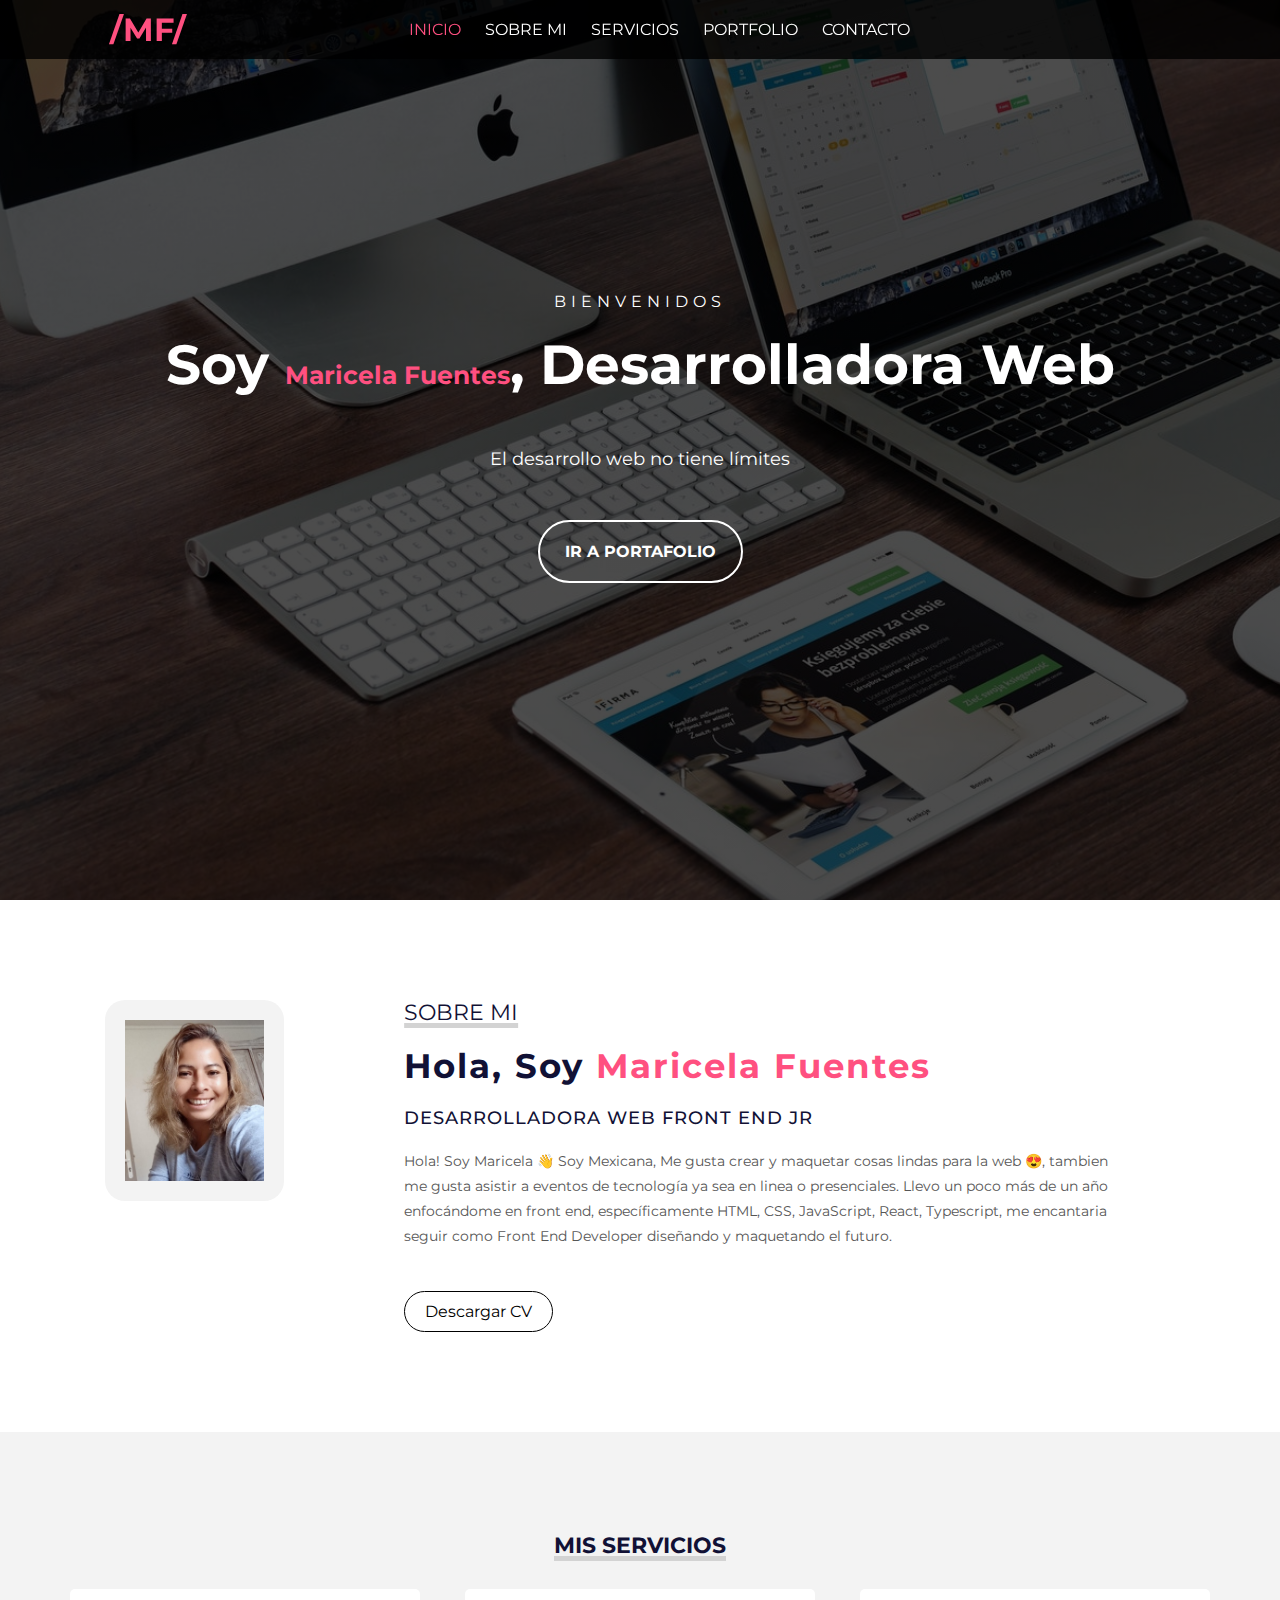
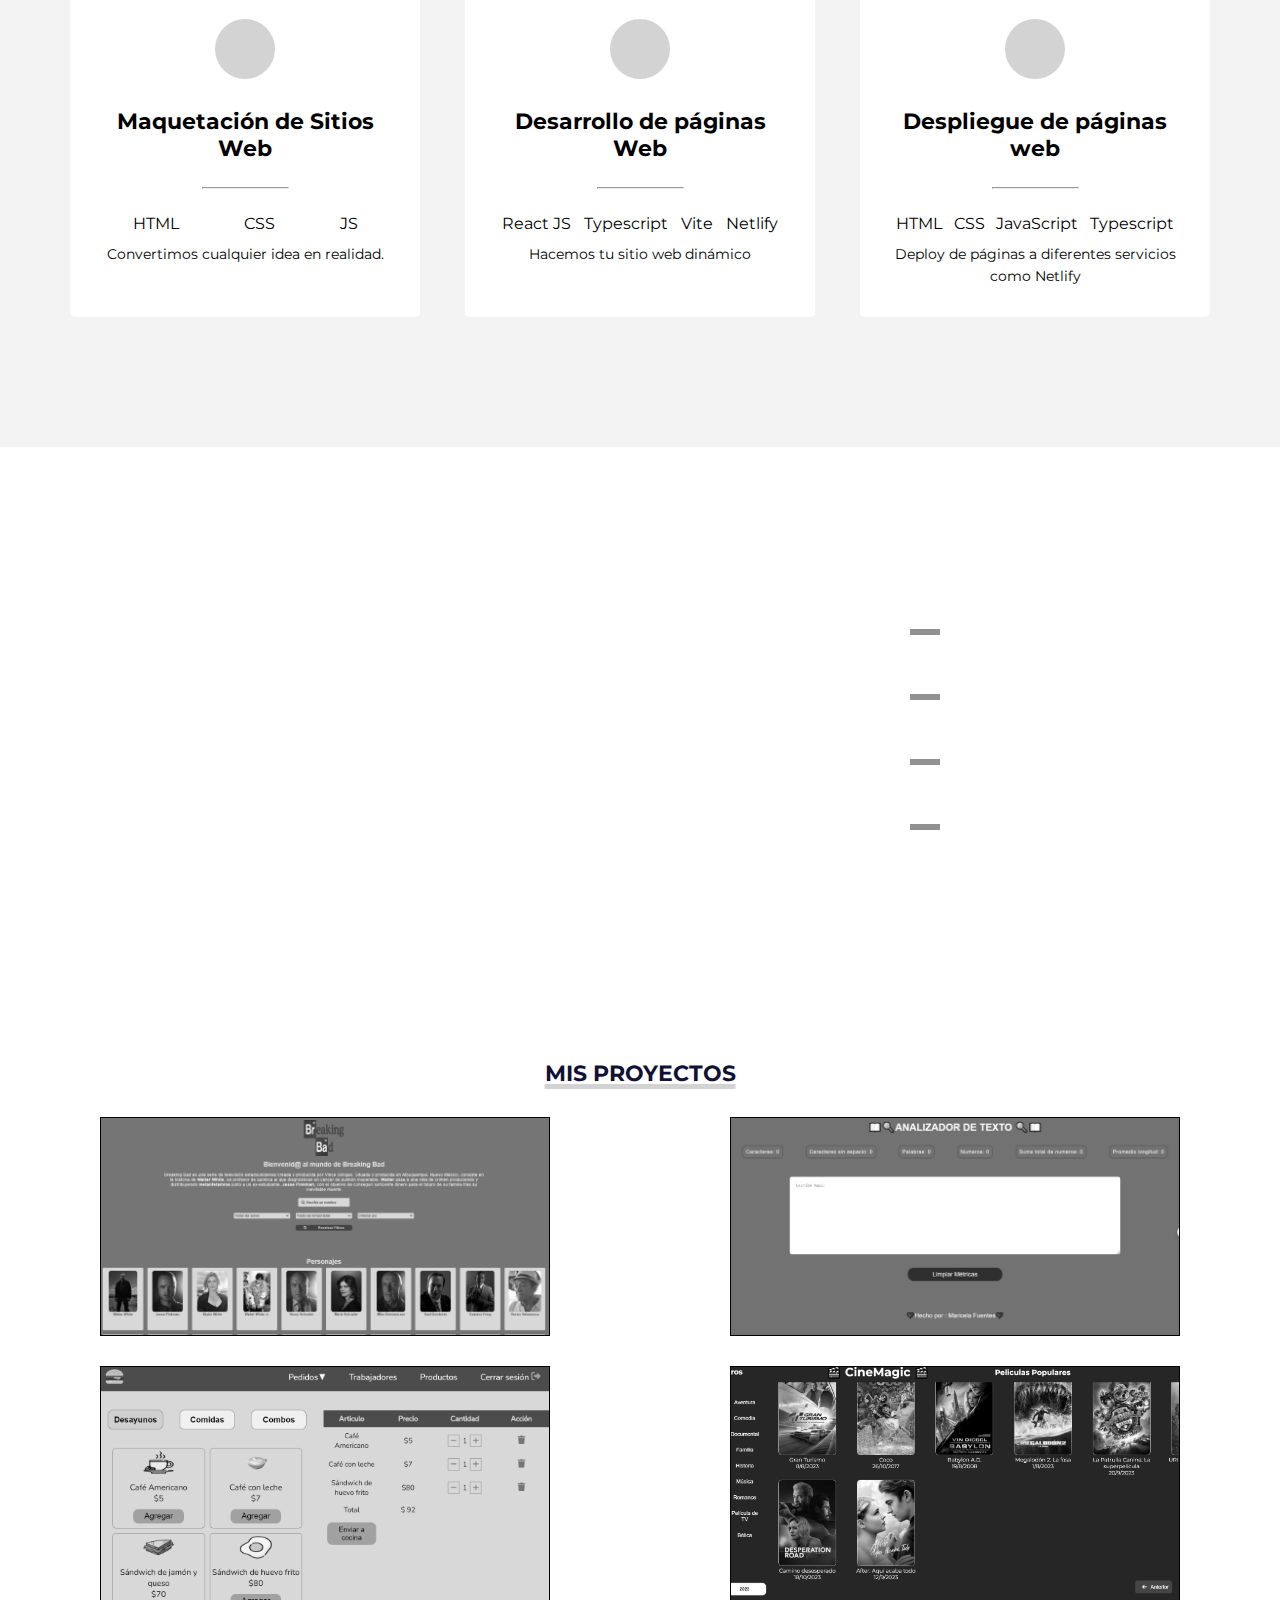
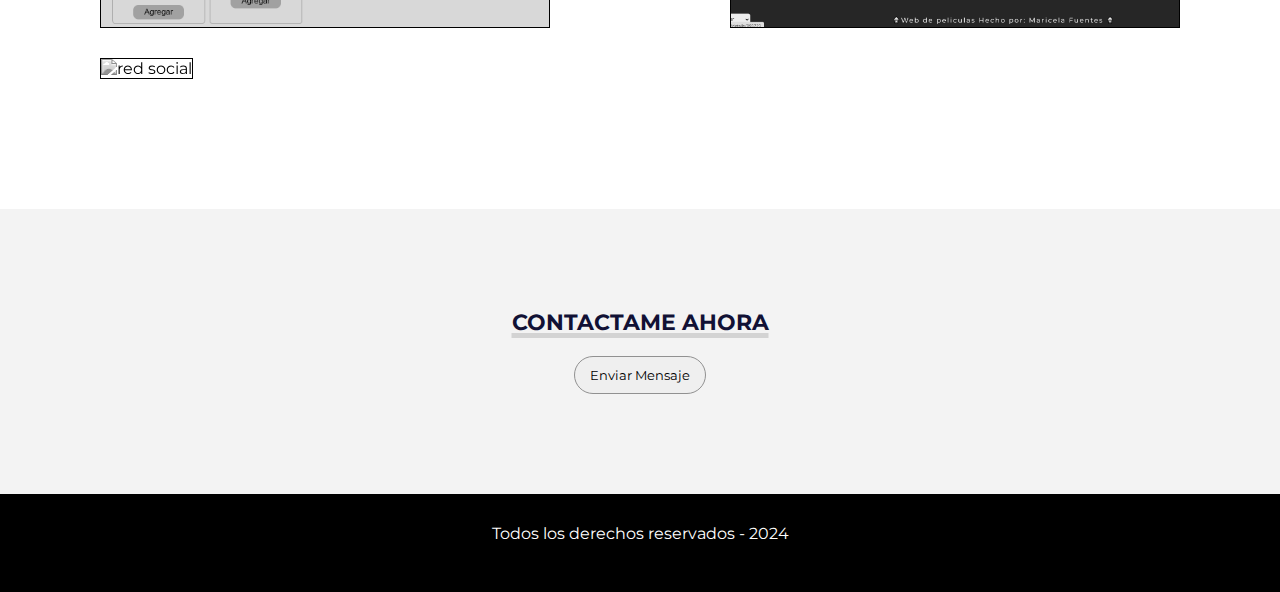
==== index.html @ eb49ed96 "fix(contactame): mail to link added" ====
<!DOCTYPE html>
<html lang="es">

<head>
    <meta charset="UTF-8">
    <meta http-equiv="X-UA-Compatible" content="IE=edge">
    <meta name="viewport" content="width=device-width, initial-scale=1.0 user-scalable=no">
    <link rel="stylesheet" href="https://cdnjs.cloudflare.com/ajax/libs/font-awesome/6.1.1/css/all.min.css" integrity="sha512-KfkfwYDsLkIlwQp6LFnl8zNdLGxu9YAA1QvwINks4PhcElQSvqcyVLLD9aMhXd13uQjoXtEKNosOWaZqXgel0g==" crossorigin="anonymous" referrerpolicy="no-referrer"
    />
    <link rel="stylesheet" href="./css/estilo.css">
    <title>Mi portafolio personal
        
    </title>
</head>

<body>
    <!-- SECCION I N I C I O -->
    <section id="inicio">
        <div class="contenido">
            <header>
                <div class="contenido-header">
                    <h1>/MF/</h1>
                    <nav id="nav" class="">
                        <ul id="links">
                            <li><a href="#inicio" class="seleccionado" onclick="seleccionar(this)">INICIO</a></li>
                            <li><a href="#sobremi" onclick="seleccionar(this)">SOBRE MI</a></li>
                            <li><a href="#servicios" onclick="seleccionar(this)">SERVICIOS</a></li>
                            <li><a href="#portfolio" onclick="seleccionar(this)">PORTFOLIO</a></li>
                            <li><a href="#contacto" onclick="seleccionar(this)">CONTACTO</a></li>
                        </ul>
                    </nav>

                    <!-- Icono del menu responsive -->
                    <div id="icono-nav" onclick="responsiveMenu()">
                        <i class="fa-solid fa-bars"></i>
                    </div>


                    <div class="redes">
                        <a href="https://github.com/MarFueGit" target="_blank" ><i class="fa-brands fa-github"></i></a>
                        <a href="https://www.linkedin.com/in/maricela-fuentes-vazquez-4818001a6/" target="_blank"><i class="fa-brands fa-linkedin"></i></a>
                        <a href="mailto:maricelafuentes100@gmail.com" target="_blank"><i class="fa-regular fa-envelope"></i></a>
                    </div>
                </div>
            </header>
            <div class="presentacion">
                <p class="bienvenida">Bienvenidos</p>
                <h2>Soy <span>Maricela Fuentes</span>, Desarrolladora Web </h2>
                <p class="descripcion">El desarrollo web no tiene límites</p>
                <a href="#portfolio">Ir a Portafolio</a>
            </div>
        </div>
    </section>

    <!-- SECCION S O B R E M I -->
    <section id="sobremi">
        <div class="contenedor-foto">
            <img src="./assets/img/maryulrtima.jpg" alt="Foto de Perfil">
        </div>
        <div class="sobremi">
            <p class="titulo-seccion">Sobre Mi</p>
            <h2>Hola, Soy <span>Maricela Fuentes</span> </h2>
            <h3>Desarrolladora Web Front End Jr</h3>
            <p> Hola! Soy Maricela 👋 Soy Mexicana, Me gusta crear y maquetar
                cosas lindas para la web 😍, tambien me gusta asistir a eventos de tecnología ya sea en linea o presenciales. Llevo un poco más de un año
                enfocándome en front end, específicamente HTML, CSS, JavaScript, React, Typescript, 
                me encantaria seguir como Front End Developer diseñando y maquetando el futuro.</p>
            <a href="https://drive.google.com/file/d/1Rn4ik_xyzWXgdNZ0_04Cpt8rGOJdT6rL/view?usp=sharing" target="_blank">Descargar CV</a>
        </div>
    </section>

    <!-- SECCION S E R V I C I O S -->
    <section id="servicios">
        <h3 class="titulo-seccion">MIS SERVICIOS</h3>
        <div class="fila">
            <div class="servicio">
                <span class="icono"> <i class="fa-solid fa-code"></i></span>
                <h4>Maquetación de Sitios Web</h4>
                <hr>
                <ul class="servicios-tag">
                    <li>HTML</li>
                    <li>CSS</li>
                    <li>JS</li>
                </ul>
                <p>Convertimos cualquier idea en realidad.</p>
        </div>

            <div class="servicio">
                <span class="icono"> <i class="fa-solid fa-code"></i></span>
                <h4>Desarrollo de páginas Web</h4>
                <hr>
                <ul class="servicios-tag">
                    <li>React JS</li>
                    <li>Typescript</li>
                    <li>Vite</li>
                    <li>Netlify</li>
                </ul>
                <p>Hacemos tu sitio web dinámico</p>
        </div>

        <div class="servicio">
                <span class="icono"> <i class="fa-solid fa-code"></i></span>
                <h4>Despliegue de páginas web</h4>
                <hr>
                <ul class="servicios-tag">
                    <li>HTML</li>
                    <li>CSS</li>
                    <li>JavaScript</li>
                    <li>Typescript</li>

                </ul>
                <p>Deploy de páginas a diferentes servicios como Netlify</p>
        </div>
    </section>

    <!-- SECCION H A B I L I D A D E S -->
    <div class="contenedor-skills" id="skills">
        <h3>HABILIDADES </h3>
        <div class="skill">
            <div class="info">
                <p> <span class="lista"> </span>Html & Css</p>
                <span class="porcentaje">90%</span>
            </div>

            <div class="barra">
                <div id="html" class="barra-progreso1" ></div>
            </div>
        </div>
        <div class="skill">
            <div class="info">
                <p> <span class="lista"> </span>Javascript</p>
                <span class="porcentaje">90%</span>
            </div>
            <div class="barra">
                <div id="js" class="barra-progreso1" ></div>
            </div>
        </div>

        <div class="skill">
            <div class="info">
                <p> <span class="lista"> </span>React</p>
                <span class="porcentaje">90%</span>
            </div>
            <div class="barra">
                <div id="mysql"class="barra-progreso1" ></div>
            </div>
        </div>

        <div class="skill">
            <div class="info">
                <p> <span class="lista"> </span>Typescript</p>
                <span class="porcentaje">90%</span>
            </div>
            <div class="barra">
                <div id="php" class="barra-progreso1"></div>
            </div>
        </div>
    </div>

    <!-- SECCION PORTAFOLIO -->
    <section id="portfolio">
        <h3 class="titulo-seccion">Mis Proyectos</h3>
        <div class="fila">
            <div class="proyecto">
                <div class="overlay"></div>
                <img src="assets/img/breaking.PNG" alt="imagen proyecto1">
                <div class="info">
                    <h4>Wiki breaking Bad
                    <p>Desarrollo Web</p>
                </div>
            </div>
            <div class="proyecto">
                <div class="overlay"></div>
                <img src="assets/img/analizador-texto.png" alt="imagen proyecto3">
                <div class="info">
                    <h4>Analizador de texto</h4>
                    <p>Diseño Web</p>
                </div>
            </div>
        </div>
        <div class="fila">
            <div class="proyecto">
                <div class="overlay"></div>
                <img src="assets/img/burguer2.PNG" alt="imagen proyecto4">
                <div class="info">
                    <h4>Sistema de pedidos para restaurante</h4>
                    <p>Desarrollo web</p>
                </div>
            </div>
            <div class="proyecto">
                <div class="overlay"></div>
                <img src="assets/img/web-movies.PNG" alt="imagen proyecto6">
                <div class="info">
                    <h4>Landing Page</h4>
                    <p>Diseño Web</p>
                </div>
            </div>
        </div>
        <div class="fila">
            <div class="proyecto">
                <div class="overlay"></div>
                <img src="assets/img/home.png" alt="red social">
                <div class="info">
                    <h4>Social-Network</h4>
                    <p>SPA</p>
                </div>
            </div>
        </div>
    </section>

    <!-- SECCION C O N T A C T O -->
    <section id="contacto">
        <h3 class="titulo-seccion">Contactame ahora</h3>
        <div class="contenedor-form">
            <form action="mailto:maricelafuentes100@gmail.com">
                <input type="submit" value="Enviar Mensaje" class="btn-enviar">
            </form>
        </div>
    </section>

    <!-- SECCION FOOTER -->
    <footer>
        <p>Todos los derechos reservados - 2024</p>
        <div class="redes">
            <a href="https://github.com/MarFueGit" target="_blank"><i class="fa-brands fa-github"></i></a>
            <a href="https://www.linkedin.com/in/maricela-fuentes-vazquez-4818001a6/" target="_blank"><i class="fa-brands fa-linkedin"></i></a>
            <a href="mailto:maricelafuentes100@gmail.com" target="_blank"><i class="fa-regular fa-envelope"></i></a>
          
            
        </div>

    </footer>

    <script src="js/main.js"></script>
</body>

</html>
---- css/estilo.css ----
@import url('https://fonts.googleapis.com/css2?family=Montserrat:wght@200;300;400;500;600&display=swap');
        * {
            margin: 0;
            padding: 0;
            box-sizing: border-box;
            font-family: 'Montserrat';
        }
        
        html {
            scroll-behavior: smooth;
        }
        /* *********************/
        /* seccion I N I C I O */
        /* *********************/
        
        #inicio {
            background: linear-gradient( rgba(0, 0, 0, .7), rgba(0, 0, 0, .7)), url("../assets/img/fondo-inicio.jpg");
            background-size: cover;
            background-position: center center;
            height: 100vh;
        }
        
        #inicio .contenido header {
            background-color: rgba(0, 0, 0, .8);
            position: fixed;
            width: 100%;
            z-index: 100;
            top: 0;
        }
        
        #inicio .contenido header .contenido-header {
            max-width: 1100px;
            margin: auto;
            display: flex;
            justify-content: space-between;
            align-items: center;
            padding: 10px 20px;
        }
        
        #inicio .contenido header .contenido-header h1 {
            text-align: center;
            color: #ff5080;
        }
        
        #inicio .contenido header .contenido-header nav ul {
            list-style: none;
            display: flex;
            align-items: center;
        }
        
        #inicio .contenido header .contenido-header nav ul li a {
            text-decoration: none;
            color: #fff;
            margin: 0 12px;
            font-weight: 400;
            transition: .5s;
        }
        
        #inicio .contenido header .contenido-header nav ul li a:hover {
            color: #ff5080;
        }
        
        #inicio .contenido header .contenido-header .redes a {
            text-decoration: none;
            color: #fff;
            display: inline-block;
            margin-left: 10px;
            transition: .5s;
        }
        
        #inicio .contenido header .contenido-header .redes a:hover {
            color: #ff5080;
        }
        
        #inicio .contenido header .contenido-header .seleccionado {
            color: #ff5080;
        }
        
        #inicio .contenido .presentacion {
            max-width: 1100px;
            height: 100vh;
            margin: auto;
            color: #fff;
            display: flex;
            flex-direction: column;
            align-items: center;
            justify-content: center;
        }
        
        #inicio .contenido .presentacion .bienvenida {
            font-size: 16px;
            margin-bottom: 20px;
            text-transform: uppercase;
            letter-spacing: 5px;
        }
        
        #inicio .contenido .presentacion h2 {
            font-size: 55px;
            margin-bottom: 25px;
            text-align: center;
        }
        
        #inicio .contenido .presentacion h2 span {
            font-size: 25px;
            color: #ff5080;
        }
        
        #inicio .contenido .presentacion .descripcion {
            max-width: 700px;
            margin: 25px auto;
            font-size: 18px;
            text-align: center;
        }
        
        #inicio .contenido .presentacion a {
            text-decoration: none;
            display: inline-block;
            margin: 25px;
            padding: 20px 25px;
            border: 2px solid #fff;
            border-radius: 50px;
            color: #fff;
            font-weight: bold;
            text-transform: uppercase;
            transition: .5s;
        }
        
        #inicio .contenido .presentacion a:hover {
            background-color: #ff5080;
        }
        
        #icono-nav {
            color: #fff;
            display: none;
        }
        /* *********************/
        /* seccion S O B R E  M I */
        /* *********************/
        
        #sobremi {
            max-width: 1100px;
            margin: auto;
            padding: 100px 15px;
            color: #111135;
            display: flex;
        }
        
        #sobremi .contenedor-foto {
            max-width: 400px;
            margin-right: 80px;
        }
        
        #sobremi .contenedor-foto img {
            padding: 20px;
            width: 100%;
            border-radius: 20px;
            background-color: #f3f3f3;
        }
        
        #sobremi .sobremi {
            margin: 0 40px;
        }
        
        #sobremi .sobremi .titulo-seccion {
            font-size: 22px;
            text-transform: uppercase;
            color: #111135;
            text-decoration: underline;
            text-decoration-color: #d3d3d3;
            text-decoration-thickness: 5px;
        }
        
        #sobremi .sobremi h2 {
            font-size: 34px;
            font-weight: bold;
            margin: 20px 0;
            letter-spacing: 2px;
        }
        
        #sobremi .sobremi h2 span {
            color: #ff5080;
        }
        
        #sobremi .sobremi h3 {
            font-size: 18px;
            font-weight: 500;
            text-transform: uppercase;
            margin-bottom: 20px;
            letter-spacing: 1px;
        }
        
        #sobremi .sobremi p {
            font-size: 14px;
            line-height: 25px;
            color: #565656;
            margin-bottom: 12px;
        }
        
        #sobremi .sobremi a {
            display: inline-block;
            text-decoration: none;
            color: #000;
            border-radius: 30px;
            border: 1px solid #000;
            padding: 10px 20px;
            margin-top: 30px;
            transition: .5s;
        }
        
        #sobremi .sobremi a:hover {
            background-color: #ff5080;
            color: #fff;
        }
        /* *********************/
        /* seccion S E R V I C I O S */
        /* *********************/
        
        #servicios {
            padding: 100px 15px;
            text-align: center;
            background-color: #f3f3f3;
        }
        
        #servicios .titulo-seccion {
            text-align: center;
            font-size: 22px;
            text-transform: uppercase;
            color: #111135;
            text-decoration: underline;
            text-decoration-color: #d3d3d3;
            text-decoration-thickness: 5px;
        }
        
        #servicios .fila {
            display: flex;
            justify-content: space-between;
            max-width: 1150px;
            margin: 30px auto;
        }
        
        #servicios .fila .servicio {
            max-width: 350px;
            background-color: #fff;
            padding: 30px;
            margin: 0 5px;
            border-radius: 5px;
            transition: .5s;
        }
        
        #servicios .fila .servicio:hover {
            box-shadow: 5px 5px 10px #565656, -5px -5px 10px #8a8a8a;
        }
        
        #servicios .fila .servicio .icono {
            display: inline-block;
            width: 60px;
            height: 60px;
            border-radius: 50%;
            background-color: #d3d3d3;
            padding: 20px;
            margin-bottom: 25px;
        }
        
        #servicios .fila .servicio h4 {
            font-size: 22px;
            margin-bottom: 25px;
        }
        
        #servicios .fila .servicio hr {
            width: 30%;
            margin: auto;
            color: #000;
            margin-bottom: 25px;
        }
        
        #servicios .fila .servicio ul {
            list-style: none;
            display: flex;
            justify-content: space-around;
            margin-bottom: 10px;
        }
        
        #servicios .fila .servicio p {
            font-size: 14px;
            line-height: 22px;
        }
        /* *********************/
        /* seccion S K I L L S */
        /* *********************/
        
        .contenedor-skills {
            background: linear-gradient( #eb5a5acc, rgba(33, 16, 16, 0.8)), url("../assets/img/fondo-skills.jpg");
            background-attachment: fixed;
            background-repeat: no-repeat;
            background-size: cover;
            color: #fff;
            background-position: center center;
            padding: 100px 0;
            text-align: center;
        }
        
        .contenedor-skills .skill {
            max-width: 600px;
            margin: 30px auto;
        }
        
        .contenedor-skills .skill .info {
            display: flex;
            justify-content: space-between;
        }
        
        .contenedor-skills .skill .lista {
            display: inline-block;
            margin-right: 20px;
            height: 10px;
            width: 10px;
            background-color: #fff;
        }
        
        .contenedor-skills .skill .barra {
            background-color: #919191;
            width: 100%;
            height: 6px;
            margin: 10px 0px;
        }
        /* este estilo se aplicara mediante javascript para la animacion de la barra */
        .contenedor-skills .skill .barra .barra-progreso1 {
            background-color: #fff;
            width: 95%;
            height: 6px;
            animation: progreso1 2s forwards;
        }
        
        .contenedor-skills .skill .barra .barra-progreso2 {
            background-color: #fff;
            width: 90%;
            height: 6px;
            animation: progreso2 2s forwards;
        }
        
        .contenedor-skills .skill .barra .barra-progreso3 {
            background-color: #fff;
            width: 90%;
            height: 6px;
            animation: progreso3 2s forwards;
        }
        
        .contenedor-skills .skill .barra .barra-progreso4 {
            background-color: #fff;
            width: 85%;
            height: 6px;
            animation: progreso4 2s forwards;
        }
        /* Creamos las animacion de las barras */
        @keyframes progreso1 {
            0% {
                width: 0;
            }
            100% {
                width: 95%;
            }
        }
        
        @keyframes progreso2 {
            0% {
                width: 0;
            }
            100% {
                width: 90%;
            }
        }
        
        @keyframes progreso3 {
            0% {
                width: 0;
            }
            100% {
                width: 90%;
            }
        }
        
        @keyframes progreso4 {
            0% {
                width: 0;
            }
            100% {
                width: 85%;
            }
        }
        /* *********************/
        /* seccion P O R T F O L I O */
        /* *********************/
        
        #portfolio {
            max-width: 1100px;
            padding: 100px 0;
            margin: auto;
        }
        
        #portfolio .titulo-seccion {
            text-align: center;
            font-size: 22px;
            text-transform: uppercase;
            color: #111135;
            text-decoration: underline;
            text-decoration-color: #d3d3d3;
            text-decoration-thickness: 5px;
        }
        
        #portfolio .fila {
            display: flex;
            justify-content: space-between;
            margin: 30px 0;
          
        }
        
        #portfolio .fila .proyecto {
            max-width: 450px;
            border: 1px solid #000;
            margin: 0 10px;
            position: relative;
            overflow: hidden;
          
        }
        
        #portfolio .fila .proyecto img {
            width: 100%;
            height: 100%;
            filter: grayscale(1);
            object-fit: cover;
            transition: .5s;
           
        }
        
        #portfolio .fila .proyecto:hover img {
            filter: grayscale(0);
        }
        
        #portfolio .fila .proyecto .info {
            position: absolute;
            left: 0px;
            background-color: rgba(0, 0, 0, 0.8);
            color: #ff5080;
            width: 100%;
            padding: 10px;
            opacity: 0;
            bottom: -40px;
            transition: .5s;
        }
        
        #portfolio .fila .proyecto:hover .info {
            opacity: 1;
            bottom: 0;
        }
        /* *********************/
        /* seccion C O N T A C T O */
        /* *********************/
        
        #contacto {
            padding: 100px 15px;
            background-color: #f3f3f3;
        }
        
        #contacto .titulo-seccion {
            margin-bottom: 20px;
        }
        
        #contacto .contenedor-form {
            max-width: 1100px;
            margin: auto;
        }
        
        #contacto .contenedor-form .fila {
            margin-bottom: 15px;
        }
        
        #contacto .contenedor-form .mitad {
            display: flex;
            justify-content: space-between;
        }
        
        #contacto .contenedor-form input,
        #contacto .contenedor-form textarea {
            padding: 20px;
            border-radius: 20px;
            border: none;
            border: 1px solid #919191;
        }
        
        #contacto .contenedor-form .mitad input {
            width: 48%;
        
        }
        
        input:focus{
            outline: 3px solid #ff5080;
        
        }

        textarea:focus{
            outline: 3px solid #ff5080;
        }
        #contacto .contenedor-form .input-full {
            width: 100%;
        }
        
        #contacto .titulo-seccion {
            text-align: center;
            font-size: 22px;
            text-transform: uppercase;
            color: #111135;
            text-decoration: underline;
            text-decoration-color: #d3d3d3;
            text-decoration-thickness: 5px;
        }
        
        #contacto .btn-enviar {
            display: block;
            margin: auto;
            cursor: pointer;
            transition: .5s;
            padding: 10px 15px !important;
        }
        
        #contacto .btn-enviar:hover {
            background-color: #ff5080;
            color: #fff;
        } 
        /* *********************/
        /* seccion F O O T E R */
        /* ********************/
        
        footer {
            background-color: #000;
            color: #fff;
            text-align: center;
            padding: 30px 0;
        }
        
        footer a {
            text-decoration: none;
            color: #fff;
            display: inline-block;
            margin: 5px;
            font-size: 26px;
        }
        footer .redes a:hover {
            color: #ff5080;
        }
        /* *********************/
        /* seccion R E S P O N S I V E */
        /* ********************/
    
        @media screen and (max-width: 800px) {
            .redes {
                display: none;
            }
            nav {
                display: none;
            }
            nav.responsive {
                display: block;
                background-color: rgba(0, 0, 0, .8);
                width: 100%;
                position: absolute;
                top: 48px;
                left: 0;
                padding: 10px 0;
            }
            nav.responsive ul {
                display: block !important;
                text-align: center;
            }
            nav.responsive ul li {
                margin: 5px 0;
            }
            #icono-nav {
                display: block;
            }
            #inicio .contenido .presentacion h2 {
                font-size: 40px;
            }
            /* seccion SOBRE MI */
            #sobremi {
                padding: 50px 0;
                display: block;
            }
            #sobremi .contenedor-foto {
                max-width: 200px;
                margin: auto;
            }
            #sobremi .contenedor-foto img {
                padding: 8px;
            }
            #sobremi .sobremi .titulo-seccion {
                text-align: center;
            }
            #sobremi .sobremi h2 {
                font-size: 25px;
                text-align: center;
            }
            /* seccion MIS SERVICIOS */
            #servicios {
                padding: 50px 15px;
            }
            #servicios .fila {
                display: block;
            }
            #servicios .fila .servicio {
                margin: 10px auto;
            }
            /* seccion HABLIDADES MI */
            .contenedor-skills {
                padding: 50px 20px;
            }
            /* seccion PORTFOLIO */
            #portfolio {
                padding: 50px 0;
            }
            #portfolio .fila {
                display: block;
            }
            #portfolio .fila .proyecto {
                margin: 10px auto;
            }
            /* seccion CONTACTO */
            #contacto {
                padding: 50px 15px;
            }
            #contacto .contenedor-form .mitad {
                margin-bottom: 15px;
                display: block;
            }
            #contacto .contenedor-form .mitad input {
                width: 100%;
                margin-bottom: 15px;
            }
        }
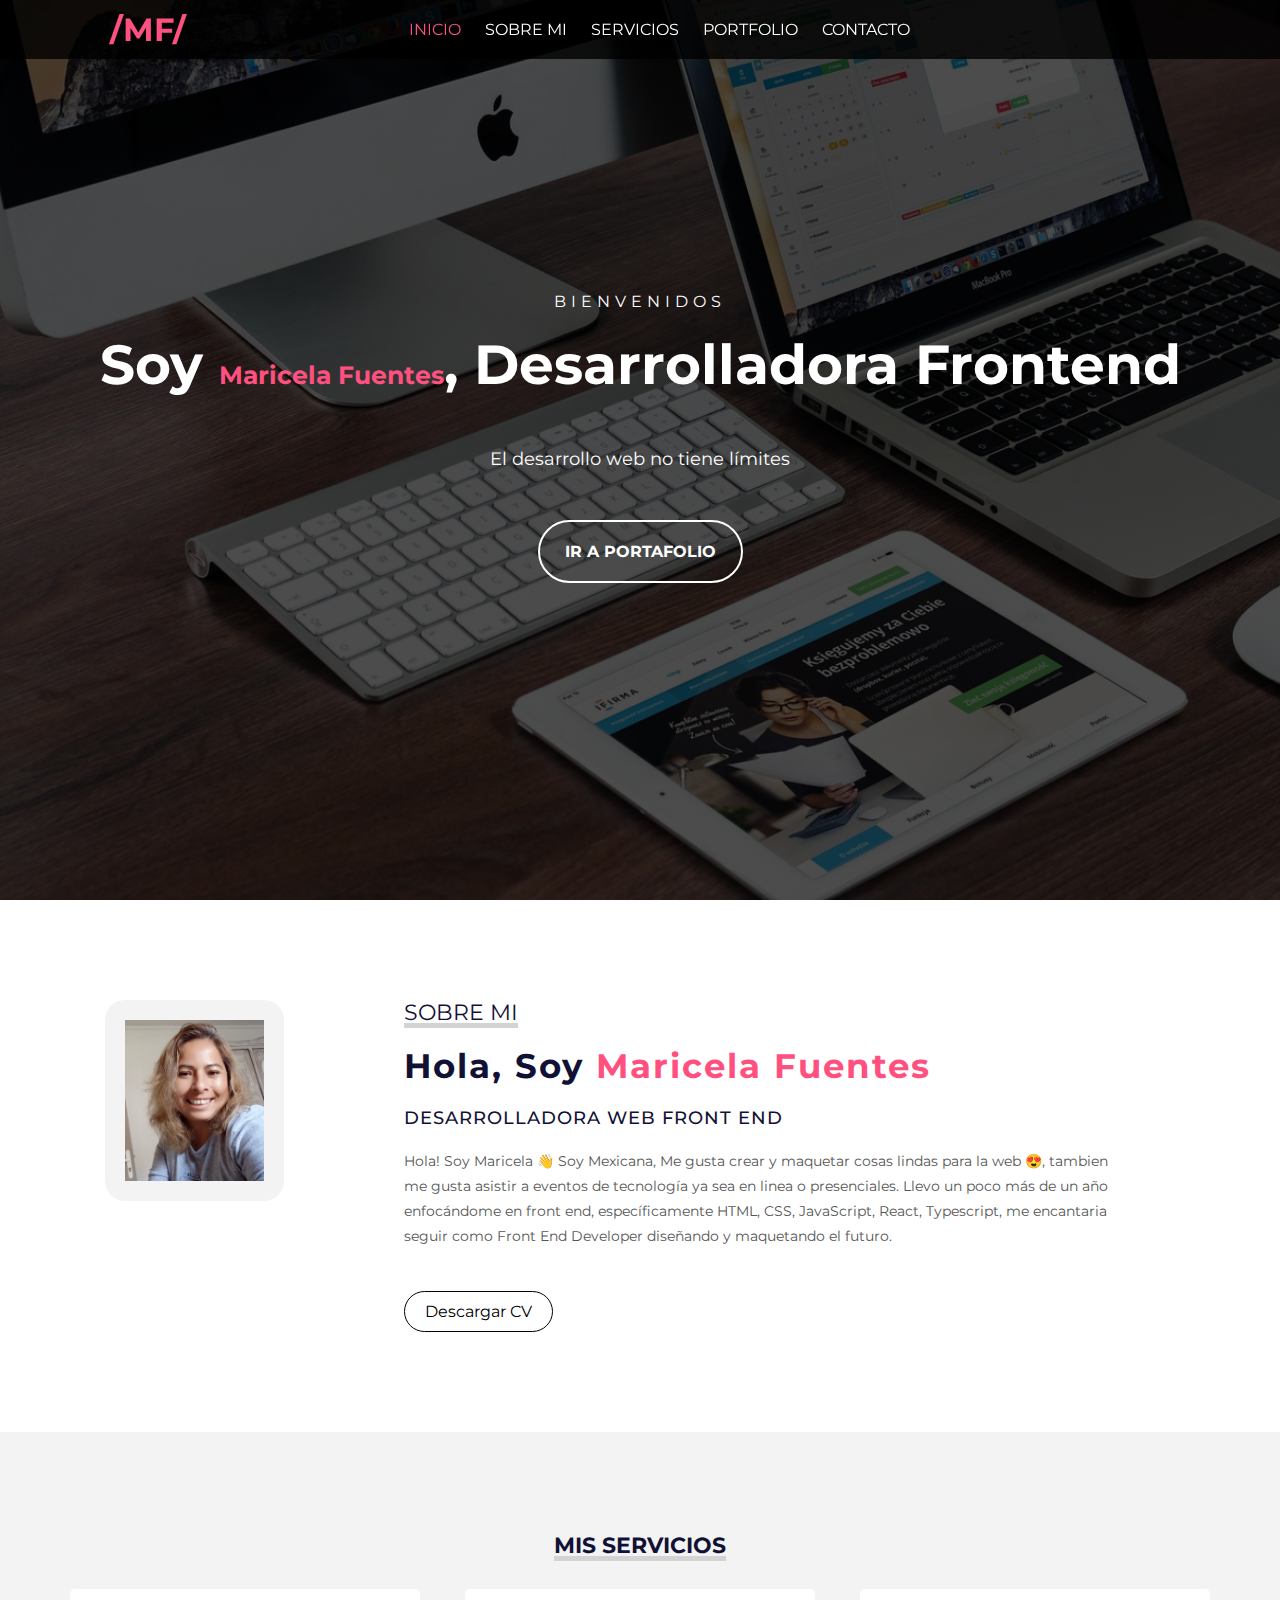
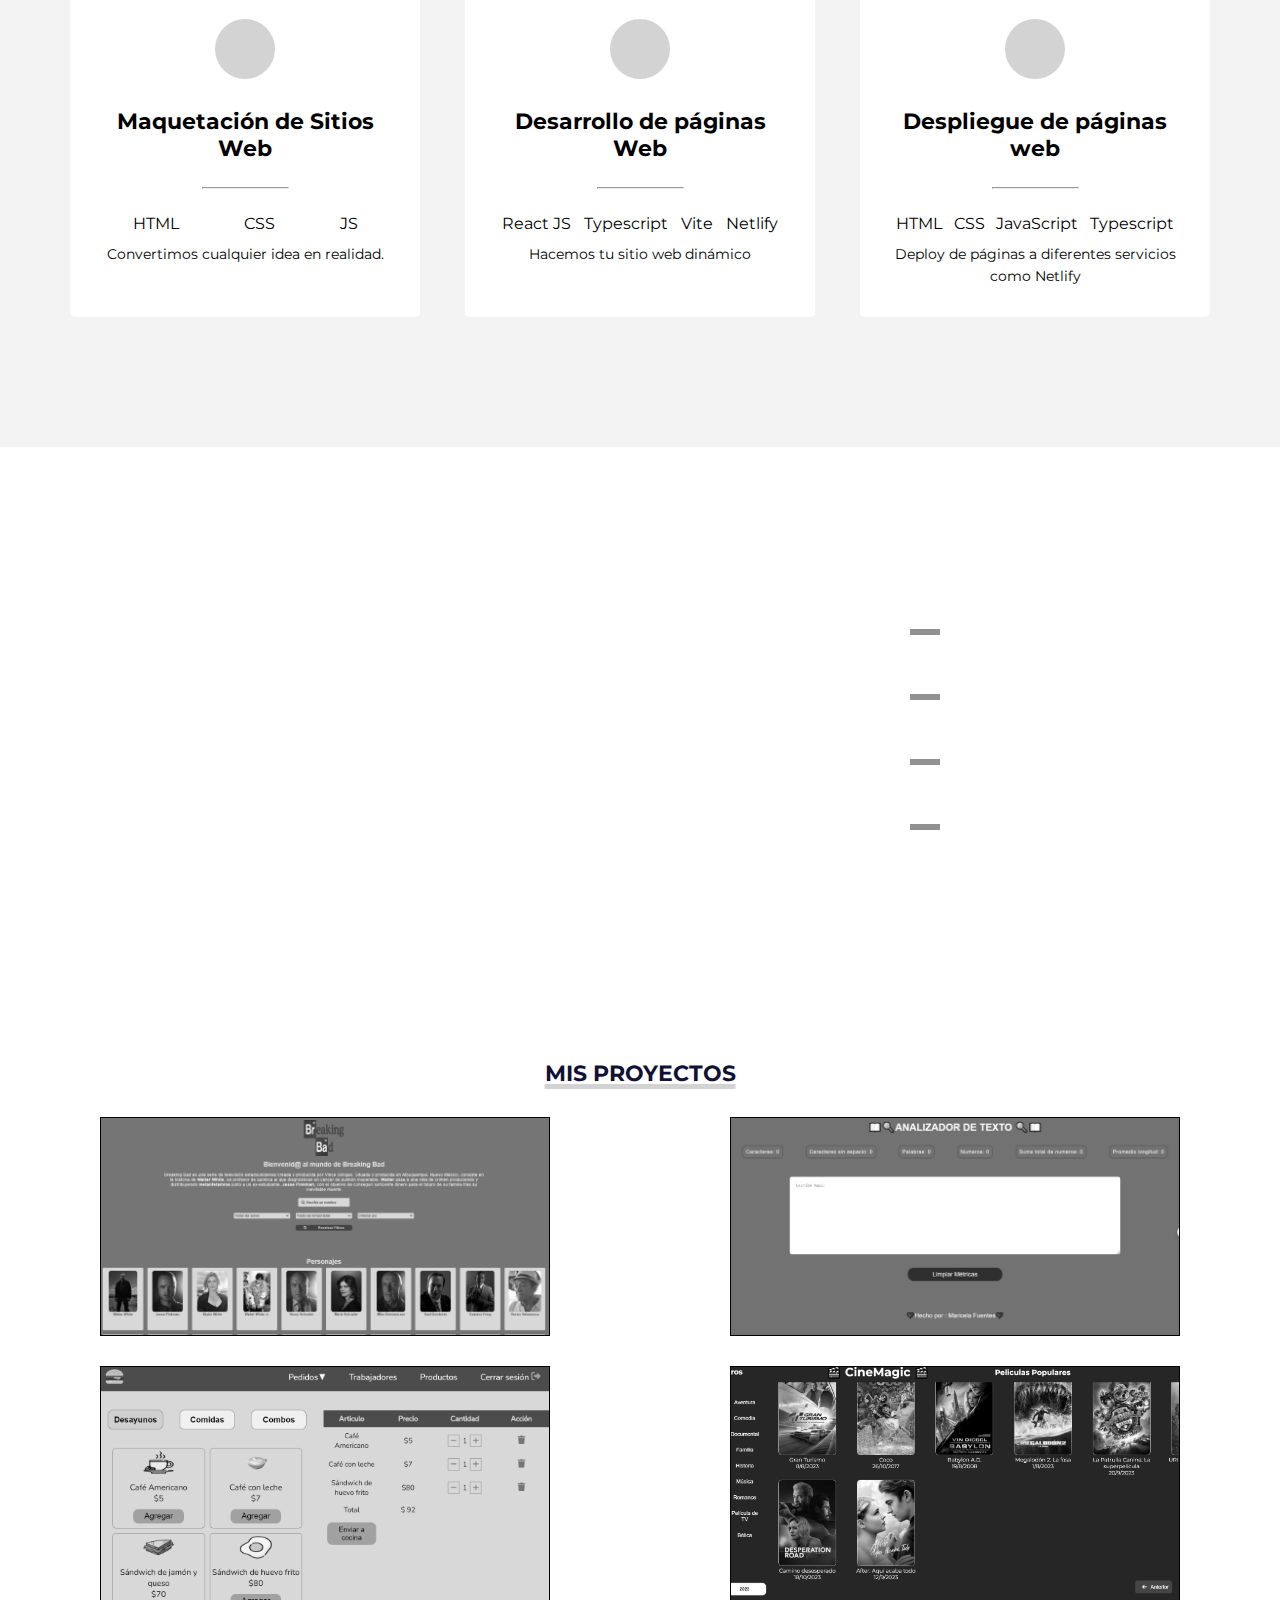
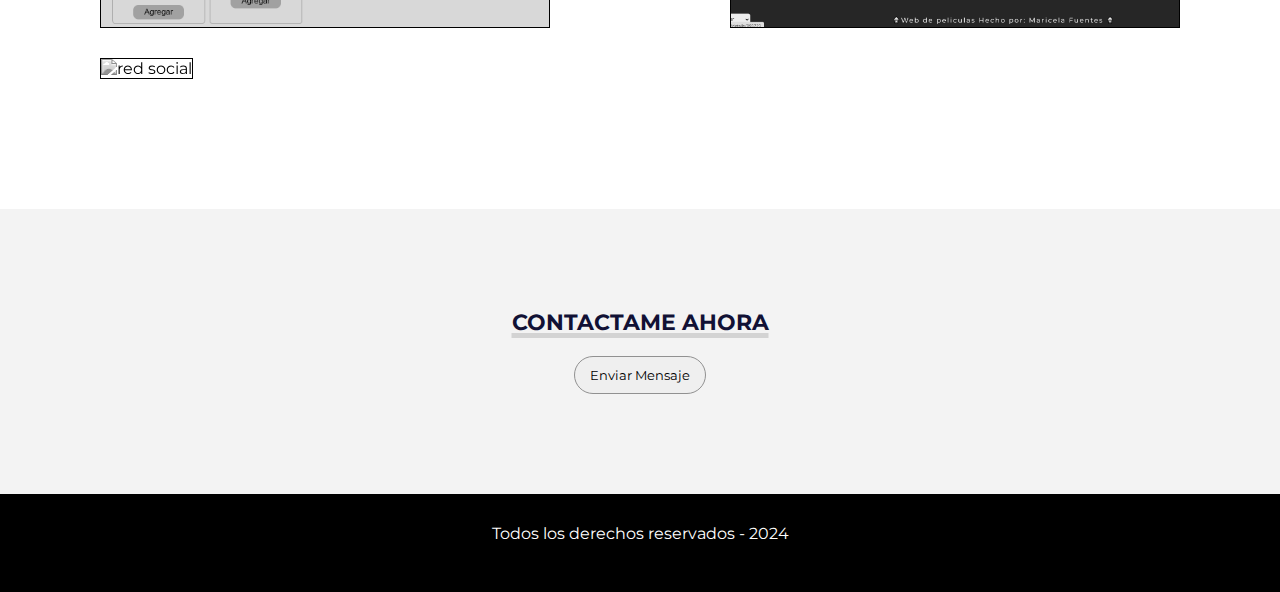
==== commit be9a3893: "fix(cv): add new cv link" ====
--- a/index.html
+++ b/index.html
@@ -45,7 +45,7 @@
             </header>
             <div class="presentacion">
                 <p class="bienvenida">Bienvenidos</p>
-                <h2>Soy <span>Maricela Fuentes</span>, Desarrolladora Web </h2>
+                <h2>Soy <span>Maricela Fuentes</span>, Desarrolladora Frontend </h2>
                 <p class="descripcion">El desarrollo web no tiene límites</p>
                 <a href="#portfolio">Ir a Portafolio</a>
             </div>
@@ -60,12 +60,12 @@
         <div class="sobremi">
             <p class="titulo-seccion">Sobre Mi</p>
             <h2>Hola, Soy <span>Maricela Fuentes</span> </h2>
-            <h3>Desarrolladora Web Front End Jr</h3>
+            <h3>Desarrolladora Web Front End</h3>
             <p> Hola! Soy Maricela 👋 Soy Mexicana, Me gusta crear y maquetar
                 cosas lindas para la web 😍, tambien me gusta asistir a eventos de tecnología ya sea en linea o presenciales. Llevo un poco más de un año
                 enfocándome en front end, específicamente HTML, CSS, JavaScript, React, Typescript, 
                 me encantaria seguir como Front End Developer diseñando y maquetando el futuro.</p>
-            <a href="https://drive.google.com/file/d/1Rn4ik_xyzWXgdNZ0_04Cpt8rGOJdT6rL/view?usp=sharing" target="_blank">Descargar CV</a>
+            <a href="https://drive.google.com/drive/folders/1YnGt4fF88fF8JdGDEPm4LAPD2h7Vh396?usp=sharing" target="_blank">Descargar CV</a>
         </div>
     </section>
 
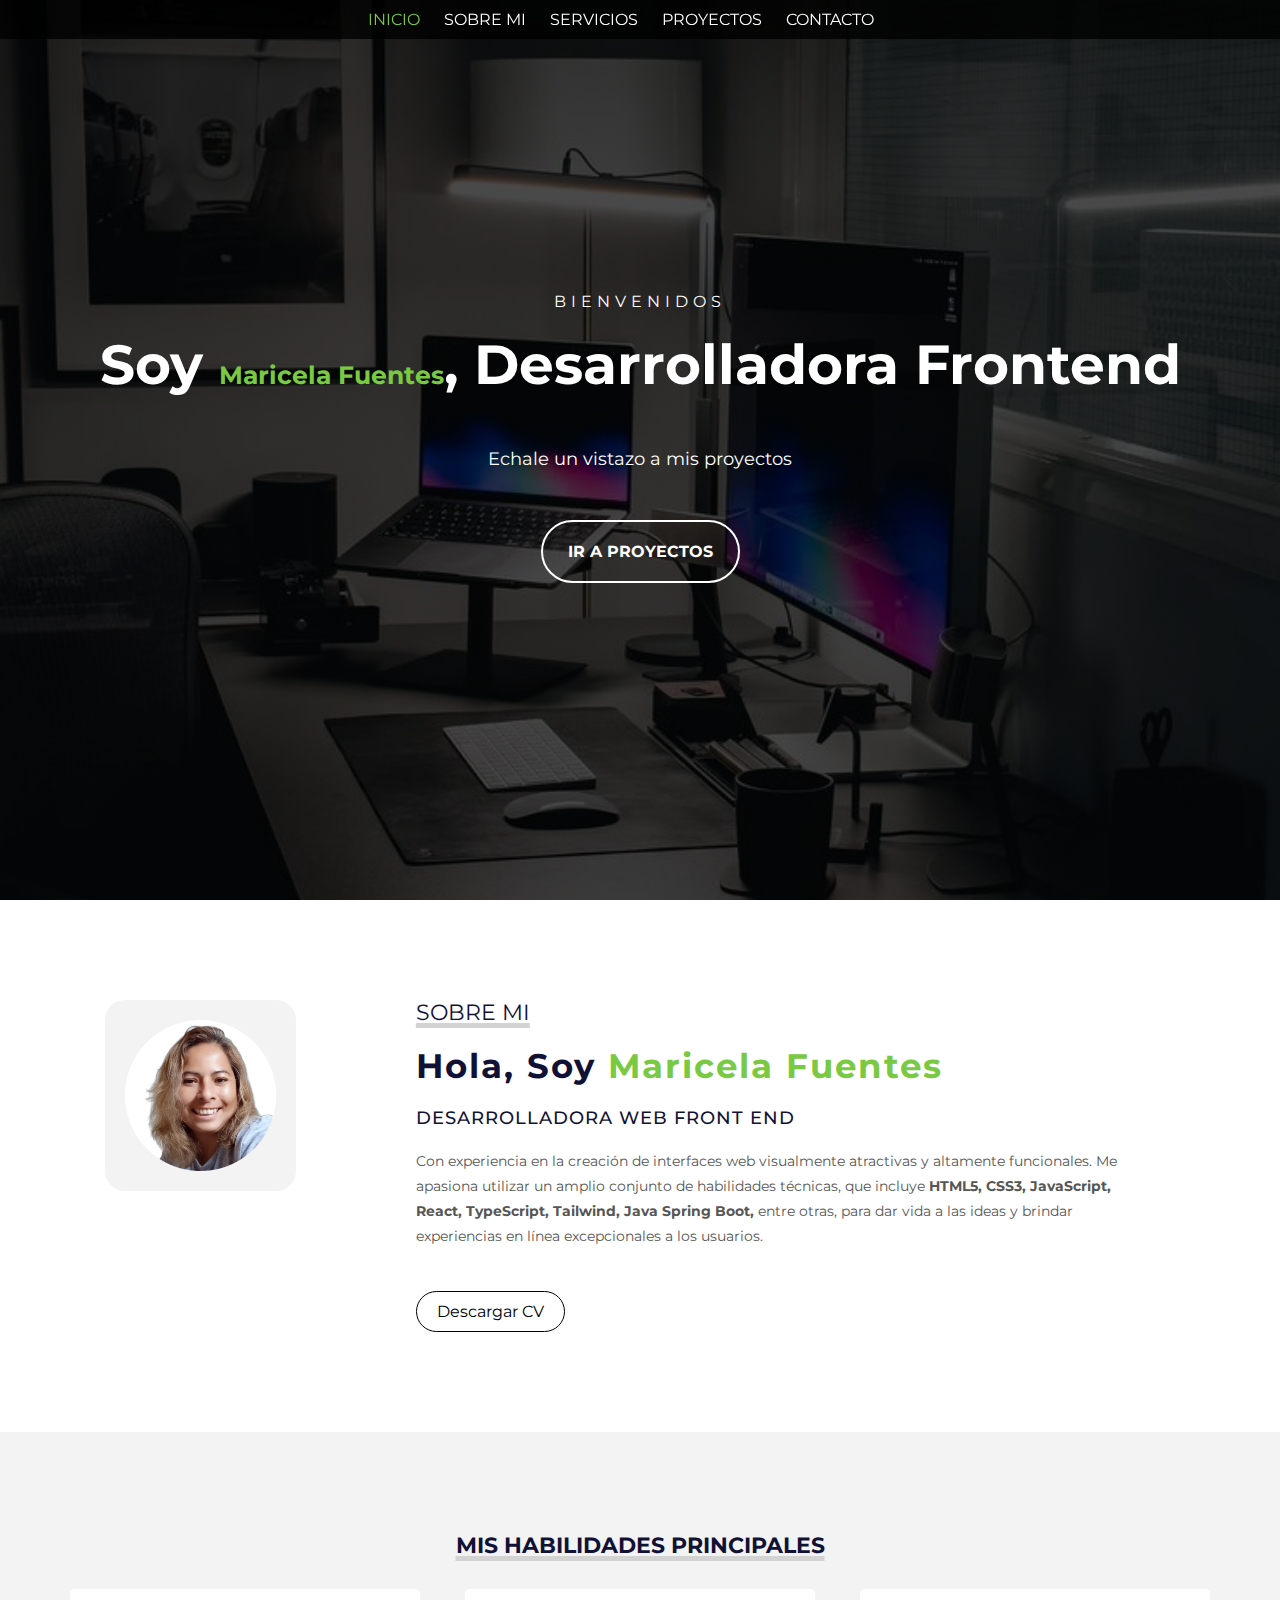
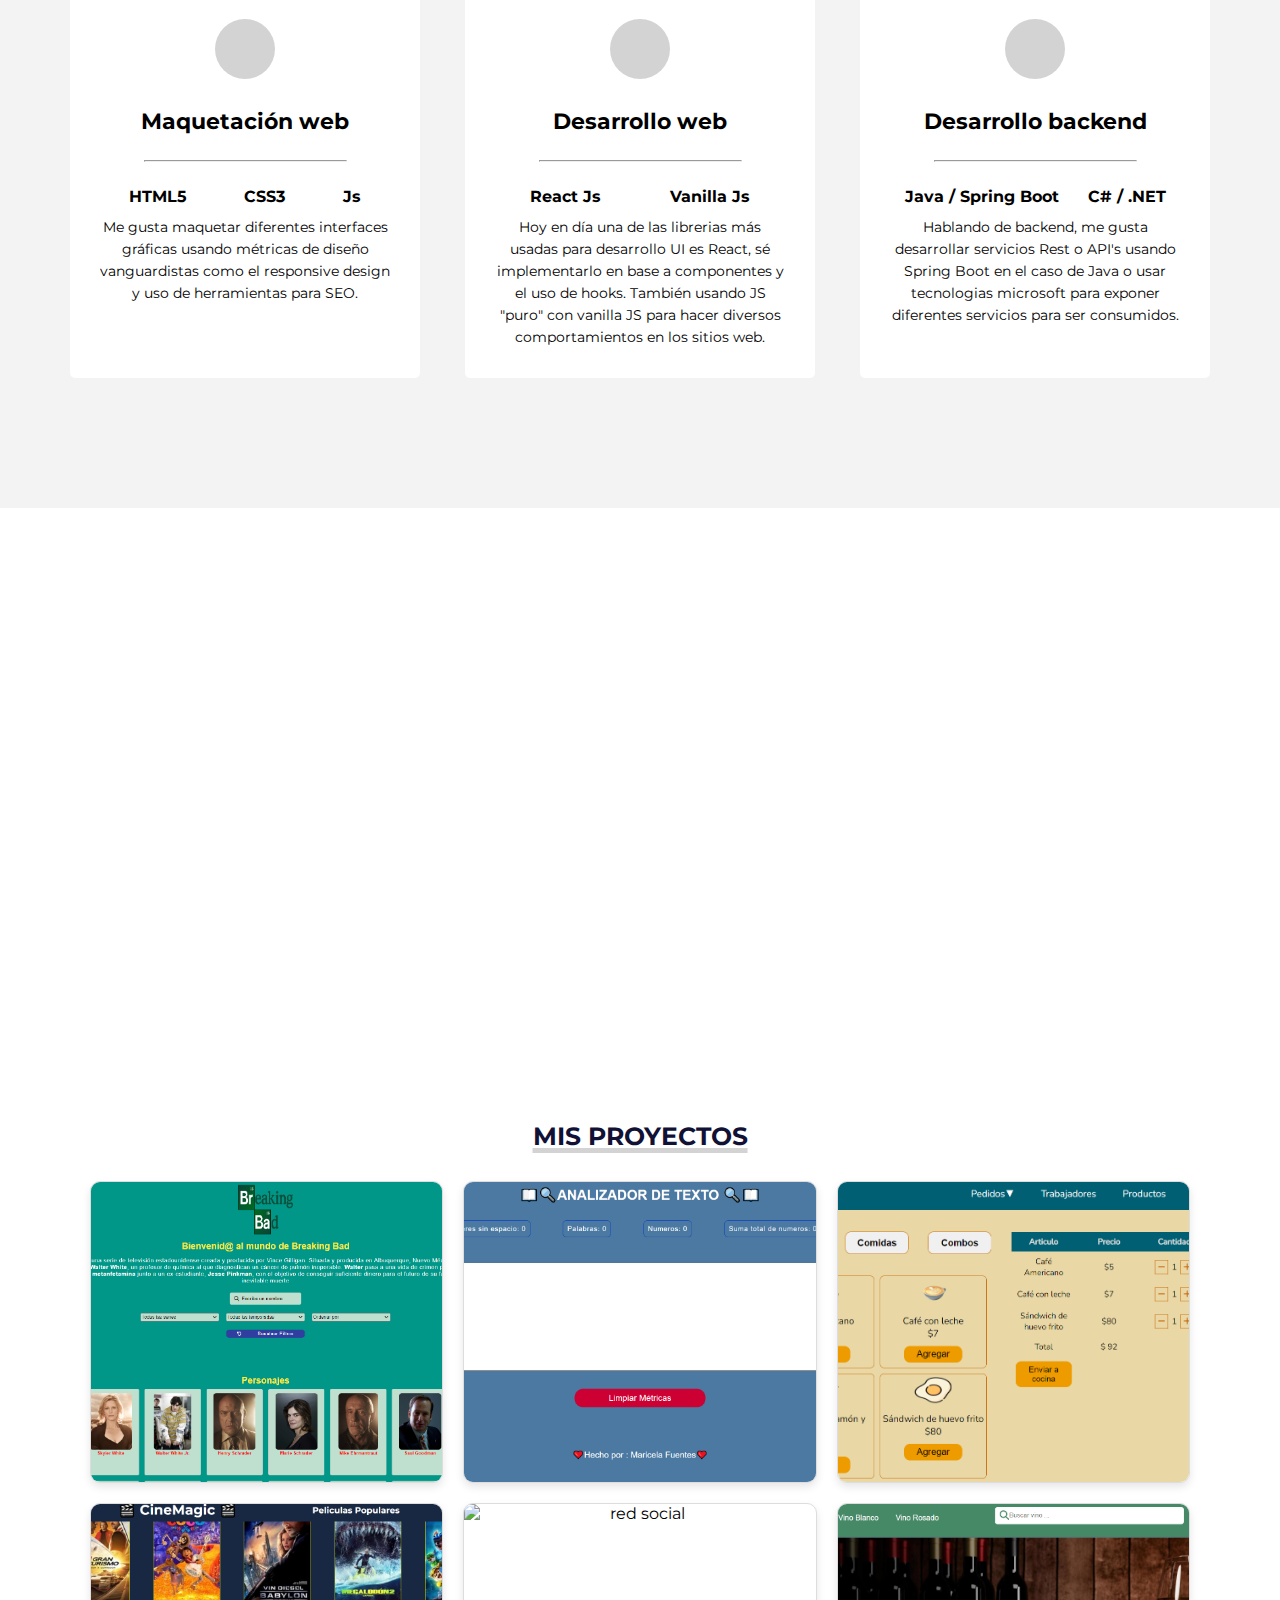
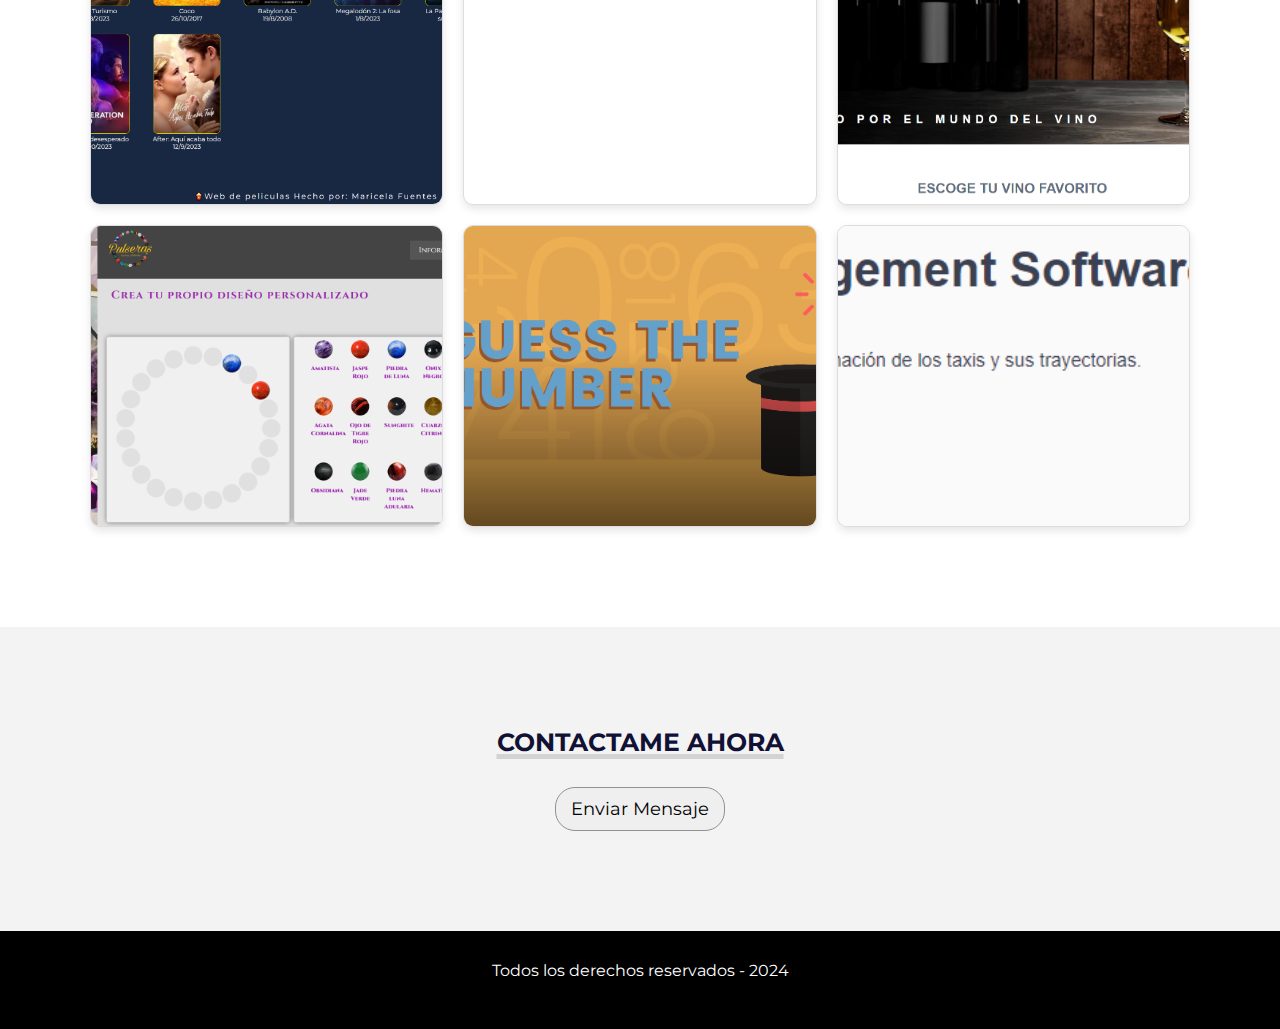
==== commit dbecd502: "se agregaron proyectos" ====
--- a/index.html
+++ b/index.html
@@ -19,13 +19,13 @@
         <div class="contenido">
             <header>
                 <div class="contenido-header">
-                    <h1>/MF/</h1>
+                    <i class="fa-solid fa-code"></i>
                     <nav id="nav" class="">
                         <ul id="links">
                             <li><a href="#inicio" class="seleccionado" onclick="seleccionar(this)">INICIO</a></li>
                             <li><a href="#sobremi" onclick="seleccionar(this)">SOBRE MI</a></li>
                             <li><a href="#servicios" onclick="seleccionar(this)">SERVICIOS</a></li>
-                            <li><a href="#portfolio" onclick="seleccionar(this)">PORTFOLIO</a></li>
+                            <li><a href="#project" onclick="seleccionar(this)">PROYECTOS</a></li>
                             <li><a href="#contacto" onclick="seleccionar(this)">CONTACTO</a></li>
                         </ul>
                     </nav>
@@ -46,8 +46,8 @@
             <div class="presentacion">
                 <p class="bienvenida">Bienvenidos</p>
                 <h2>Soy <span>Maricela Fuentes</span>, Desarrolladora Frontend </h2>
-                <p class="descripcion">El desarrollo web no tiene límites</p>
-                <a href="#portfolio">Ir a Portafolio</a>
+                <p class="descripcion">Echale un vistazo a mis proyectos</p>
+                <a href="#project">Ir a Proyectos</a>
             </div>
         </div>
     </section>
@@ -55,158 +55,172 @@
     <!-- SECCION S O B R E M I -->
     <section id="sobremi">
         <div class="contenedor-foto">
-            <img src="./assets/img/maryulrtima.jpg" alt="Foto de Perfil">
+            <img src="./assets/img/profile-pic (4).png" alt="Foto de Perfil">
         </div>
         <div class="sobremi">
             <p class="titulo-seccion">Sobre Mi</p>
             <h2>Hola, Soy <span>Maricela Fuentes</span> </h2>
             <h3>Desarrolladora Web Front End</h3>
-            <p> Hola! Soy Maricela 👋 Soy Mexicana, Me gusta crear y maquetar
-                cosas lindas para la web 😍, tambien me gusta asistir a eventos de tecnología ya sea en linea o presenciales. Llevo un poco más de un año
-                enfocándome en front end, específicamente HTML, CSS, JavaScript, React, Typescript, 
-                me encantaria seguir como Front End Developer diseñando y maquetando el futuro.</p>
+            <p>Con experiencia en la creación de interfaces web visualmente atractivas y altamente funcionales. Me apasiona utilizar un amplio conjunto de habilidades técnicas, 
+                que incluye <b> HTML5, CSS3, JavaScript, React, TypeScript, Tailwind, Java Spring Boot,</b> entre otras, para dar vida a las ideas y brindar experiencias en línea excepcionales a los usuarios.
+
+            </p>
             <a href="https://drive.google.com/drive/folders/1YnGt4fF88fF8JdGDEPm4LAPD2h7Vh396?usp=sharing" target="_blank">Descargar CV</a>
         </div>
     </section>
 
     <!-- SECCION S E R V I C I O S -->
     <section id="servicios">
-        <h3 class="titulo-seccion">MIS SERVICIOS</h3>
+        <h3 class="titulo-seccion">Mis habilidades principales</h3>
         <div class="fila">
             <div class="servicio">
                 <span class="icono"> <i class="fa-solid fa-code"></i></span>
-                <h4>Maquetación de Sitios Web</h4>
+                <h4>Maquetación web</h4>
                 <hr>
                 <ul class="servicios-tag">
-                    <li>HTML</li>
-                    <li>CSS</li>
-                    <li>JS</li>
-                </ul>
-                <p>Convertimos cualquier idea en realidad.</p>
+                    <li>HTML5</li>
+                    <li>CSS3</li>
+                    <li>Js</li>
+                </ul>
+                <p>Me gusta maquetar diferentes interfaces gráficas usando métricas de diseño vanguardistas como el responsive design y uso de herramientas para SEO.</p>
         </div>
 
             <div class="servicio">
                 <span class="icono"> <i class="fa-solid fa-code"></i></span>
-                <h4>Desarrollo de páginas Web</h4>
+                <h4>Desarrollo web</h4>
                 <hr>
                 <ul class="servicios-tag">
-                    <li>React JS</li>
-                    <li>Typescript</li>
-                    <li>Vite</li>
-                    <li>Netlify</li>
-                </ul>
-                <p>Hacemos tu sitio web dinámico</p>
+                    <li>React Js</li>
+                    <li>Vanilla Js</li>
+                </ul>
+                <p>Hoy en día una de las librerias más usadas para desarrollo UI es React, sé implementarlo en base a componentes y el uso de hooks. También usando JS "puro" con vanilla JS para hacer diversos comportamientos en los sitios web.</p>
         </div>
 
         <div class="servicio">
                 <span class="icono"> <i class="fa-solid fa-code"></i></span>
-                <h4>Despliegue de páginas web</h4>
+                <h4>Desarrollo backend</h4>
                 <hr>
                 <ul class="servicios-tag">
-                    <li>HTML</li>
-                    <li>CSS</li>
-                    <li>JavaScript</li>
-                    <li>Typescript</li>
-
-                </ul>
-                <p>Deploy de páginas a diferentes servicios como Netlify</p>
-        </div>
-    </section>
-
-    <!-- SECCION H A B I L I D A D E S -->
-    <div class="contenedor-skills" id="skills">
-        <h3>HABILIDADES </h3>
-        <div class="skill">
-            <div class="info">
-                <p> <span class="lista"> </span>Html & Css</p>
-                <span class="porcentaje">90%</span>
-            </div>
-
-            <div class="barra">
-                <div id="html" class="barra-progreso1" ></div>
-            </div>
-        </div>
-        <div class="skill">
-            <div class="info">
-                <p> <span class="lista"> </span>Javascript</p>
-                <span class="porcentaje">90%</span>
-            </div>
-            <div class="barra">
-                <div id="js" class="barra-progreso1" ></div>
-            </div>
-        </div>
-
-        <div class="skill">
-            <div class="info">
-                <p> <span class="lista"> </span>React</p>
-                <span class="porcentaje">90%</span>
-            </div>
-            <div class="barra">
-                <div id="mysql"class="barra-progreso1" ></div>
-            </div>
-        </div>
-
-        <div class="skill">
-            <div class="info">
-                <p> <span class="lista"> </span>Typescript</p>
-                <span class="porcentaje">90%</span>
-            </div>
-            <div class="barra">
-                <div id="php" class="barra-progreso1"></div>
-            </div>
-        </div>
-    </div>
-
-    <!-- SECCION PORTAFOLIO -->
-    <section id="portfolio">
+                    <li>Java / Spring Boot</li>
+                    <li>C# / .NET</li>
+                </ul>
+                <p>Hablando de backend, me gusta desarrollar servicios Rest o API's usando Spring Boot en el caso de Java o usar tecnologias microsoft para exponer diferentes servicios para ser consumidos.</p>
+        </div>
+    </section>
+
+  <!-- SECCION H A B I L I D A D E S -->
+<div class="contenedor-skills" id="skills">
+    <h3>HABILIDADES</h3>
+    <div class="skill">
+       
+        <div class="info">
+            <p><span class="lista"></span>HTML5 / CSS3 / JS</p>
+            <span class="porcentaje">100%</span>
+        </div>
+        <div class="barra">
+            <div id="html" class="barra-progreso1"></div>
+        </div>
+    </div>
+    <div class="skill">
+        <div class="info">
+            <p><span class="lista"></span>React / Vanilla Js</p>
+            <span class="porcentaje">100%</span>
+        </div>
+        <div class="barra">
+            <div id="react" class="barra-progreso1"></div>
+        </div>
+    </div>
+    <div class="skill">
+        <div class="info">
+            <p><span class="lista"></span>Java / Spring Boot</p>
+            <span class="porcentaje">85%</span>
+        </div>
+        <div class="barra">
+            <div id="java" class="barra-progreso1"></div>
+        </div>
+    </div>
+    <div class="skill">
+        <div class="info">
+            <p><span class="lista"></span>C# / .NET</p>
+            <span class="porcentaje">85%</span>
+        </div>
+        <div class="barra">
+            <div id="Net" class="barra-progreso1"></div>
+        </div>
+    </div>
+</div>
+
+
+    <!-- SECCION proyectos -->
+    <section id="project">
         <h3 class="titulo-seccion">Mis Proyectos</h3>
-        <div class="fila">
-            <div class="proyecto">
-                <div class="overlay"></div>
-                <img src="assets/img/breaking.PNG" alt="imagen proyecto1">
-                <div class="info">
-                    <h4>Wiki breaking Bad
+        <div class="grid">
+            <div class="proyecto" onclick="toggleInfo(this)" data-id="1">
+                <img src="assets/img/breaking.PNG" alt="img">
+                <div class="info">
+                    <h4>Wiki breaking Bad</h4>
                     <p>Desarrollo Web</p>
                 </div>
             </div>
-            <div class="proyecto">
-                <div class="overlay"></div>
-                <img src="assets/img/analizador-texto.png" alt="imagen proyecto3">
+            <div class="proyecto" onclick="toggleInfo(this)" data-id="2">
+                <img src="assets/img/analizador-texto.png" alt="img">
                 <div class="info">
                     <h4>Analizador de texto</h4>
                     <p>Diseño Web</p>
                 </div>
             </div>
-        </div>
-        <div class="fila">
-            <div class="proyecto">
-                <div class="overlay"></div>
-                <img src="assets/img/burguer2.PNG" alt="imagen proyecto4">
+            <div class="proyecto" onclick="toggleInfo(this)" data-id="3">
+                <img src="assets/img/burguer2.PNG" alt="img">
                 <div class="info">
                     <h4>Sistema de pedidos para restaurante</h4>
                     <p>Desarrollo web</p>
                 </div>
             </div>
-            <div class="proyecto">
-                <div class="overlay"></div>
-                <img src="assets/img/web-movies.PNG" alt="imagen proyecto6">
+            <div class="proyecto" onclick="toggleInfo(this)" data-id="4">
+                <img src="assets/img/web-movies.PNG" alt="img">
                 <div class="info">
                     <h4>Landing Page</h4>
                     <p>Diseño Web</p>
                 </div>
             </div>
-        </div>
-        <div class="fila">
-            <div class="proyecto">
-                <div class="overlay"></div>
+            <div class="proyecto" onclick="toggleInfo(this)" data-id="5">
                 <img src="assets/img/home.png" alt="red social">
                 <div class="info">
                     <h4>Social-Network</h4>
                     <p>SPA</p>
                 </div>
             </div>
-        </div>
-    </section>
+            <div class="proyecto" onclick="toggleInfo(this)" data-id="6">
+                <img src="assets/img/vinoCaptura.PNG" alt="web vinos">
+                <div class="info">
+                    <h4>Eccomerce de Vinos</h4>
+                    <p>Pagina Web</p>
+                </div>
+            </div>
+            <div class="proyecto" onclick="toggleInfo(this)" data-id="7">
+                <img src="assets/img/webPulseras.PNG" alt="webPulseras">
+                <div class="info">
+                    <h4>Web de pulseras</h4>
+                    <p>Pagina Web</p>
+                </div>
+            </div>
+            <div class="proyecto" onclick="toggleInfo(this)" data-id="8">
+                <img src="assets/img/GuessTheNumber.png" alt="guessTheNumber">
+                <div class="info">
+                    <h4>Guess The Number</h4>
+                    <p>Juego</p>
+                </div>
+            </div>
+            <div class="proyecto" onclick="toggleInfo(this)" data-id="9">
+                <img src="assets/img/FleetManagament.PNG" alt="webAPI">
+                <div class="info">
+                    <h4>API de rastreo de taxis</h4>
+                    <p>API/Servicio Rest</p>
+                </div>
+            </div>
+        </div>
+    </section>
+    
 
     <!-- SECCION C O N T A C T O -->
     <section id="contacto">
@@ -224,12 +238,26 @@
         <div class="redes">
             <a href="https://github.com/MarFueGit" target="_blank"><i class="fa-brands fa-github"></i></a>
             <a href="https://www.linkedin.com/in/maricela-fuentes-vazquez-4818001a6/" target="_blank"><i class="fa-brands fa-linkedin"></i></a>
-            <a href="mailto:maricelafuentes100@gmail.com" target="_blank"><i class="fa-regular fa-envelope"></i></a>
-          
-            
-        </div>
-
+            <a href="mailto:maricelafuentes100@gmail.com" target="_blank"><i class="fa-regular fa-envelope"></i></a>   
+        </div>
     </footer>
+    
+        <!-- MODAL -->
+        <section class="modal">
+            <div class="modal__container">
+                <img id="img-modal" src="assets/img/home.png" class="modal__img">
+                <h2 class="modal__title" id="title-modal">¡Bienvenido al sitio!</h2>
+                <p class="modal__paragraph" id="description-modal">Lorem ipsum dolor sit amet consectetur adipisicing elit. Deleniti nobis nisi quibusdam doloremque expedita quae ipsam accusamus quisquam quas, culpa tempora. Veniam consectetur deleniti maxime.</p>
+                <ul>
+                    <li id="modal-stack"></li>
+                    <li id="test-stack"></li>
+                    <li id="deploy-stack"></li>
+                    <li><a id="modal-repo" href="https://github.com/MarFueGit/DEV010-data-lovers" target="_blank"><strong>Ir al repositorio</strong> </a></li>
+                    <li><a id="modal-demo" href=""  target="_blank"><strong>Ir al demo en vivo</strong> </a></li>
+                </ul>
+                <a href="#" class="modal__close">Cerrar</a>
+            </div>
+        </section>
 
     <script src="js/main.js"></script>
 </body>
--- a/css/estilo.css
+++ b/css/estilo.css
@@ -1,638 +1,718 @@
-        @import url('https://fonts.googleapis.com/css2?family=Montserrat:wght@200;300;400;500;600&display=swap');
-        * {
-            margin: 0;
-            padding: 0;
-            box-sizing: border-box;
-            font-family: 'Montserrat';
-        }
-        
-        html {
-            scroll-behavior: smooth;
-        }
-        /* *********************/
-        /* seccion I N I C I O */
-        /* *********************/
-        
-        #inicio {
-            background: linear-gradient( rgba(0, 0, 0, .7), rgba(0, 0, 0, .7)), url("../assets/img/fondo-inicio.jpg");
-            background-size: cover;
-            background-position: center center;
-            height: 100vh;
-        }
-        
-        #inicio .contenido header {
-            background-color: rgba(0, 0, 0, .8);
-            position: fixed;
-            width: 100%;
-            z-index: 100;
-            top: 0;
-        }
-        
-        #inicio .contenido header .contenido-header {
-            max-width: 1100px;
-            margin: auto;
-            display: flex;
-            justify-content: space-between;
-            align-items: center;
-            padding: 10px 20px;
-        }
-        
-        #inicio .contenido header .contenido-header h1 {
-            text-align: center;
-            color: #ff5080;
-        }
-        
-        #inicio .contenido header .contenido-header nav ul {
-            list-style: none;
-            display: flex;
-            align-items: center;
-        }
-        
-        #inicio .contenido header .contenido-header nav ul li a {
-            text-decoration: none;
-            color: #fff;
-            margin: 0 12px;
-            font-weight: 400;
-            transition: .5s;
-        }
-        
-        #inicio .contenido header .contenido-header nav ul li a:hover {
-            color: #ff5080;
-        }
-        
-        #inicio .contenido header .contenido-header .redes a {
-            text-decoration: none;
-            color: #fff;
-            display: inline-block;
-            margin-left: 10px;
-            transition: .5s;
-        }
-        
-        #inicio .contenido header .contenido-header .redes a:hover {
-            color: #ff5080;
-        }
-        
-        #inicio .contenido header .contenido-header .seleccionado {
-            color: #ff5080;
-        }
-        
-        #inicio .contenido .presentacion {
-            max-width: 1100px;
-            height: 100vh;
-            margin: auto;
-            color: #fff;
-            display: flex;
-            flex-direction: column;
-            align-items: center;
-            justify-content: center;
-        }
-        
-        #inicio .contenido .presentacion .bienvenida {
-            font-size: 16px;
-            margin-bottom: 20px;
-            text-transform: uppercase;
-            letter-spacing: 5px;
-        }
-        
-        #inicio .contenido .presentacion h2 {
-            font-size: 55px;
-            margin-bottom: 25px;
-            text-align: center;
-        }
-        
-        #inicio .contenido .presentacion h2 span {
-            font-size: 25px;
-            color: #ff5080;
-        }
-        
-        #inicio .contenido .presentacion .descripcion {
-            max-width: 700px;
-            margin: 25px auto;
-            font-size: 18px;
-            text-align: center;
-        }
-        
-        #inicio .contenido .presentacion a {
-            text-decoration: none;
-            display: inline-block;
-            margin: 25px;
-            padding: 20px 25px;
-            border: 2px solid #fff;
-            border-radius: 50px;
-            color: #fff;
-            font-weight: bold;
-            text-transform: uppercase;
-            transition: .5s;
-        }
-        
-        #inicio .contenido .presentacion a:hover {
-            background-color: #ff5080;
-        }
-        
-        #icono-nav {
-            color: #fff;
-            display: none;
-        }
-        /* *********************/
-        /* seccion S O B R E  M I */
-        /* *********************/
-        
-        #sobremi {
-            max-width: 1100px;
-            margin: auto;
-            padding: 100px 15px;
-            color: #111135;
-            display: flex;
-        }
-        
-        #sobremi .contenedor-foto {
-            max-width: 400px;
-            margin-right: 80px;
-        }
-        
-        #sobremi .contenedor-foto img {
-            padding: 20px;
-            width: 100%;
-            border-radius: 20px;
-            background-color: #f3f3f3;
-        }
-        
-        #sobremi .sobremi {
-            margin: 0 40px;
-        }
-        
-        #sobremi .sobremi .titulo-seccion {
-            font-size: 22px;
-            text-transform: uppercase;
-            color: #111135;
-            text-decoration: underline;
-            text-decoration-color: #d3d3d3;
-            text-decoration-thickness: 5px;
-        }
-        
-        #sobremi .sobremi h2 {
-            font-size: 34px;
-            font-weight: bold;
-            margin: 20px 0;
-            letter-spacing: 2px;
-        }
-        
-        #sobremi .sobremi h2 span {
-            color: #ff5080;
-        }
-        
-        #sobremi .sobremi h3 {
-            font-size: 18px;
-            font-weight: 500;
-            text-transform: uppercase;
-            margin-bottom: 20px;
-            letter-spacing: 1px;
-        }
-        
-        #sobremi .sobremi p {
-            font-size: 14px;
-            line-height: 25px;
-            color: #565656;
-            margin-bottom: 12px;
-        }
-        
-        #sobremi .sobremi a {
-            display: inline-block;
-            text-decoration: none;
-            color: #000;
-            border-radius: 30px;
-            border: 1px solid #000;
-            padding: 10px 20px;
-            margin-top: 30px;
-            transition: .5s;
-        }
-        
-        #sobremi .sobremi a:hover {
-            background-color: #ff5080;
-            color: #fff;
-        }
-        /* *********************/
-        /* seccion S E R V I C I O S */
-        /* *********************/
-        
-        #servicios {
-            padding: 100px 15px;
-            text-align: center;
-            background-color: #f3f3f3;
-        }
-        
-        #servicios .titulo-seccion {
-            text-align: center;
-            font-size: 22px;
-            text-transform: uppercase;
-            color: #111135;
-            text-decoration: underline;
-            text-decoration-color: #d3d3d3;
-            text-decoration-thickness: 5px;
-        }
-        
-        #servicios .fila {
-            display: flex;
-            justify-content: space-between;
-            max-width: 1150px;
-            margin: 30px auto;
-        }
-        
-        #servicios .fila .servicio {
-            max-width: 350px;
-            background-color: #fff;
-            padding: 30px;
-            margin: 0 5px;
-            border-radius: 5px;
-            transition: .5s;
-        }
-        
-        #servicios .fila .servicio:hover {
-            box-shadow: 5px 5px 10px #565656, -5px -5px 10px #8a8a8a;
-        }
-        
-        #servicios .fila .servicio .icono {
-            display: inline-block;
-            width: 60px;
-            height: 60px;
-            border-radius: 50%;
-            background-color: #d3d3d3;
-            padding: 20px;
-            margin-bottom: 25px;
-        }
-        
-        #servicios .fila .servicio h4 {
-            font-size: 22px;
-            margin-bottom: 25px;
-        }
-        
-        #servicios .fila .servicio hr {
-            width: 30%;
-            margin: auto;
-            color: #000;
-            margin-bottom: 25px;
-        }
-        
-        #servicios .fila .servicio ul {
-            list-style: none;
-            display: flex;
-            justify-content: space-around;
-            margin-bottom: 10px;
-        }
-        
-        #servicios .fila .servicio p {
-            font-size: 14px;
-            line-height: 22px;
-        }
-        /* *********************/
-        /* seccion S K I L L S */
-        /* *********************/
-        
-        .contenedor-skills {
-            background: linear-gradient( #eb5a5acc, rgba(33, 16, 16, 0.8)), url("../assets/img/fondo-skills.jpg");
-            background-attachment: fixed;
-            background-repeat: no-repeat;
-            background-size: cover;
-            color: #fff;
-            background-position: center center;
-            padding: 100px 0;
-            text-align: center;
-        }
-        
-        .contenedor-skills .skill {
-            max-width: 600px;
-            margin: 30px auto;
-        }
-        
-        .contenedor-skills .skill .info {
-            display: flex;
-            justify-content: space-between;
-        }
-        
-        .contenedor-skills .skill .lista {
-            display: inline-block;
-            margin-right: 20px;
-            height: 10px;
-            width: 10px;
-            background-color: #fff;
-        }
-        
-        .contenedor-skills .skill .barra {
-            background-color: #919191;
-            width: 100%;
-            height: 6px;
-            margin: 10px 0px;
-        }
-        /* este estilo se aplicara mediante javascript para la animacion de la barra */
-        .contenedor-skills .skill .barra .barra-progreso1 {
-            background-color: #fff;
-            width: 95%;
-            height: 6px;
-            animation: progreso1 2s forwards;
-        }
-        
-        .contenedor-skills .skill .barra .barra-progreso2 {
-            background-color: #fff;
-            width: 90%;
-            height: 6px;
-            animation: progreso2 2s forwards;
-        }
-        
-        .contenedor-skills .skill .barra .barra-progreso3 {
-            background-color: #fff;
-            width: 90%;
-            height: 6px;
-            animation: progreso3 2s forwards;
-        }
-        
-        .contenedor-skills .skill .barra .barra-progreso4 {
-            background-color: #fff;
-            width: 85%;
-            height: 6px;
-            animation: progreso4 2s forwards;
-        }
-        /* Creamos las animacion de las barras */
-        @keyframes progreso1 {
-            0% {
-                width: 0;
-            }
-            100% {
-                width: 95%;
-            }
-        }
-        
-        @keyframes progreso2 {
-            0% {
-                width: 0;
-            }
-            100% {
-                width: 90%;
-            }
-        }
-        
-        @keyframes progreso3 {
-            0% {
-                width: 0;
-            }
-            100% {
-                width: 90%;
-            }
-        }
-        
-        @keyframes progreso4 {
-            0% {
-                width: 0;
-            }
-            100% {
-                width: 85%;
-            }
-        }
-        /* *********************/
-        /* seccion P O R T F O L I O */
-        /* *********************/
-        
-        #portfolio {
-            max-width: 1100px;
-            padding: 100px 0;
-            margin: auto;
-        }
-        
-        #portfolio .titulo-seccion {
-            text-align: center;
-            font-size: 22px;
-            text-transform: uppercase;
-            color: #111135;
-            text-decoration: underline;
-            text-decoration-color: #d3d3d3;
-            text-decoration-thickness: 5px;
-        }
-        
-        #portfolio .fila {
-            display: flex;
-            justify-content: space-between;
-            margin: 30px 0;
-          
-        }
-        
-        #portfolio .fila .proyecto {
-            max-width: 450px;
-            border: 1px solid #000;
-            margin: 0 10px;
-            position: relative;
-            overflow: hidden;
-          
-        }
-        
-        #portfolio .fila .proyecto img {
-            width: 100%;
-            height: 100%;
-            filter: grayscale(1);
-            object-fit: cover;
-            transition: .5s;
-           
-        }
-        
-        #portfolio .fila .proyecto:hover img {
-            filter: grayscale(0);
-        }
-        
-        #portfolio .fila .proyecto .info {
-            position: absolute;
-            left: 0px;
-            background-color: rgba(0, 0, 0, 0.8);
-            color: #ff5080;
-            width: 100%;
-            padding: 10px;
-            opacity: 0;
-            bottom: -40px;
-            transition: .5s;
-        }
-        
-        #portfolio .fila .proyecto:hover .info {
-            opacity: 1;
-            bottom: 0;
-        }
-        /* *********************/
-        /* seccion C O N T A C T O */
-        /* *********************/
-        
-        #contacto {
-            padding: 100px 15px;
-            background-color: #f3f3f3;
-        }
-        
-        #contacto .titulo-seccion {
-            margin-bottom: 20px;
-        }
-        
-        #contacto .contenedor-form {
-            max-width: 1100px;
-            margin: auto;
-        }
-        
-        #contacto .contenedor-form .fila {
-            margin-bottom: 15px;
-        }
-        
-        #contacto .contenedor-form .mitad {
-            display: flex;
-            justify-content: space-between;
-        }
-        
-        #contacto .contenedor-form input,
-        #contacto .contenedor-form textarea {
-            padding: 20px;
-            border-radius: 20px;
-            border: none;
-            border: 1px solid #919191;
-        }
-        
-        #contacto .contenedor-form .mitad input {
-            width: 48%;
-        
-        }
-        
-        input:focus{
-            outline: 3px solid #ff5080;
-        
-        }
-
-        textarea:focus{
-            outline: 3px solid #ff5080;
-        }
-        #contacto .contenedor-form .input-full {
-            width: 100%;
-        }
-        
-        #contacto .titulo-seccion {
-            text-align: center;
-            font-size: 22px;
-            text-transform: uppercase;
-            color: #111135;
-            text-decoration: underline;
-            text-decoration-color: #d3d3d3;
-            text-decoration-thickness: 5px;
-        }
-        
-        #contacto .btn-enviar {
-            display: block;
-            margin: auto;
-            cursor: pointer;
-            transition: .5s;
-            padding: 10px 15px !important;
-        }
-        
-        #contacto .btn-enviar:hover {
-            background-color: #ff5080;
-            color: #fff;
-        } 
-        /* *********************/
-        /* seccion F O O T E R */
-        /* ********************/
-        
-        footer {
-            background-color: #000;
-            color: #fff;
-            text-align: center;
-            padding: 30px 0;
-        }
-        
-        footer a {
-            text-decoration: none;
-            color: #fff;
-            display: inline-block;
-            margin: 5px;
-            font-size: 26px;
-        }
-        footer .redes a:hover {
-            color: #ff5080;
-        }
-        /* *********************/
-        /* seccion R E S P O N S I V E */
-        /* ********************/
-    
-        @media screen and (max-width: 800px) {
-            .redes {
-                display: none;
-            }
-            nav {
-                display: none;
-            }
-            nav.responsive {
-                display: block;
-                background-color: rgba(0, 0, 0, .8);
-                width: 100%;
-                position: absolute;
-                top: 48px;
-                left: 0;
-                padding: 10px 0;
-            }
-            nav.responsive ul {
-                display: block !important;
-                text-align: center;
-            }
-            nav.responsive ul li {
-                margin: 5px 0;
-            }
-            #icono-nav {
-                display: block;
-            }
-            #inicio .contenido .presentacion h2 {
-                font-size: 40px;
-            }
-            /* seccion SOBRE MI */
-            #sobremi {
-                padding: 50px 0;
-                display: block;
-            }
-            #sobremi .contenedor-foto {
-                max-width: 200px;
-                margin: auto;
-            }
-            #sobremi .contenedor-foto img {
-                padding: 8px;
-            }
-            #sobremi .sobremi .titulo-seccion {
-                text-align: center;
-            }
-            #sobremi .sobremi h2 {
-                font-size: 25px;
-                text-align: center;
-            }
-            /* seccion MIS SERVICIOS */
-            #servicios {
-                padding: 50px 15px;
-            }
-            #servicios .fila {
-                display: block;
-            }
-            #servicios .fila .servicio {
-                margin: 10px auto;
-            }
-            /* seccion HABLIDADES MI */
-            .contenedor-skills {
-                padding: 50px 20px;
-            }
-            /* seccion PORTFOLIO */
-            #portfolio {
-                padding: 50px 0;
-            }
-            #portfolio .fila {
-                display: block;
-            }
-            #portfolio .fila .proyecto {
-                margin: 10px auto;
-            }
-            /* seccion CONTACTO */
-            #contacto {
-                padding: 50px 15px;
-            }
-            #contacto .contenedor-form .mitad {
-                margin-bottom: 15px;
-                display: block;
-            }
-            #contacto .contenedor-form .mitad input {
-                width: 100%;
-                margin-bottom: 15px;
-            }
-        }+@import url("https://fonts.googleapis.com/css2?family=Montserrat:wght@200;300;400;500;600&display=swap");
+* {
+  margin: 0;
+  padding: 0;
+  box-sizing: border-box;
+  font-family: "Montserrat";
+}
+
+html {
+  scroll-behavior: smooth;
+}
+/* *********************/
+/* seccion I N I C I O */
+/* *********************/
+
+#inicio {
+  background: linear-gradient(rgba(0, 0, 0, 0.7), rgba(0, 0, 0, 0.7)),
+    url("../assets/img/imagen-escritorio.jpg");
+  background-size: cover;
+  background-position: center center;
+  height: 100vh;
+}
+
+#inicio .contenido header {
+  background-color: rgba(0, 0, 0, 0.8);
+  position: fixed;
+  width: 100%;
+  z-index: 100;
+  top: 0;
+}
+.contenido-header .fa-code {
+  color: #7ac943;
+  font-size: 25px;
+}
+
+#inicio .contenido header .contenido-header {
+  max-width: 1100px;
+  margin: auto;
+  display: flex;
+  justify-content: space-between;
+  align-items: center;
+  padding: 10px 20px;
+}
+
+#inicio .contenido header {
+  text-align: center;
+  color: #7ac943;
+}
+
+#inicio .contenido header .contenido-header nav ul {
+  list-style: none;
+  display: flex;
+  align-items: center;
+}
+
+#inicio .contenido header .contenido-header nav ul li a {
+  text-decoration: none;
+  color: #fff;
+  margin: 0 12px;
+  font-weight: 400;
+  transition: 0.5s;
+}
+
+#inicio .contenido header .contenido-header nav ul li a:hover {
+  color: #7ac943;
+}
+
+#inicio .contenido header .contenido-header .redes a {
+  text-decoration: none;
+  font-size: 23px;
+  color: #fff;
+  display: inline-block;
+  margin-left: 10px;
+  transition: 0.5s;
+}
+
+#inicio .contenido header .contenido-header .redes a:hover {
+  color: #7ac943;
+}
+
+#inicio .contenido header .contenido-header .seleccionado {
+  color: #7ac943;
+}
+
+#inicio .contenido .presentacion {
+  max-width: 1100px;
+  height: 100vh;
+  margin: auto;
+  color: #fff;
+  display: flex;
+  flex-direction: column;
+  align-items: center;
+  justify-content: center;
+}
+
+#inicio .contenido .presentacion .bienvenida {
+  font-size: 16px;
+  margin-bottom: 20px;
+  text-transform: uppercase;
+  letter-spacing: 5px;
+}
+
+#inicio .contenido .presentacion h2 {
+  font-size: 55px;
+  margin-bottom: 25px;
+  text-align: center;
+}
+
+#inicio .contenido .presentacion h2 span {
+  font-size: 25px;
+  color: #7ac943;
+}
+
+#inicio .contenido .presentacion .descripcion {
+  max-width: 700px;
+  margin: 25px auto;
+  font-size: 18px;
+  text-align: center;
+}
+
+#inicio .contenido .presentacion a {
+  text-decoration: none;
+  display: inline-block;
+  margin: 25px;
+  padding: 20px 25px;
+  border: 2px solid #fff;
+  border-radius: 50px;
+  color: #fff;
+  font-weight: bold;
+  text-transform: uppercase;
+  transition: 0.5s;
+}
+
+#inicio .contenido .presentacion a:hover {
+  background-color: #7ac943;
+}
+
+#icono-nav {
+  color: #fff;
+  display: none;
+}
+/* *********************/
+/* seccion S O B R E  M I */
+/* *********************/
+
+#sobremi {
+  max-width: 1100px;
+  margin: auto;
+  padding: 100px 15px;
+  color: #111135;
+  display: flex;
+}
+
+#sobremi .contenedor-foto {
+  max-width: 400px;
+  margin-right: 80px;
+}
+
+#sobremi .contenedor-foto img {
+  padding: 20px;
+  width: 100%;
+  border-radius: 20px;
+  background-color: #f3f3f3;
+}
+
+#sobremi .sobremi {
+  margin: 0 40px;
+}
+
+#sobremi .sobremi .titulo-seccion {
+  font-size: 22px;
+  text-transform: uppercase;
+  color: #111135;
+  text-decoration: underline;
+  text-decoration-color: #d3d3d3;
+  text-decoration-thickness: 5px;
+}
+
+#sobremi .sobremi h2 {
+  font-size: 34px;
+  font-weight: bold;
+  margin: 20px 0;
+  letter-spacing: 2px;
+}
+
+#sobremi .sobremi h2 span {
+  color: #7ac943;
+}
+
+#sobremi .sobremi h3 {
+  font-size: 18px;
+  font-weight: 500;
+  text-transform: uppercase;
+  margin-bottom: 20px;
+  letter-spacing: 1px;
+}
+
+#sobremi .sobremi p {
+  font-size: 14px;
+  line-height: 25px;
+  color: #565656;
+  margin-bottom: 12px;
+}
+
+#sobremi .sobremi a {
+  display: inline-block;
+  text-decoration: none;
+  color: #000;
+  border-radius: 30px;
+  border: 1px solid #000;
+  padding: 10px 20px;
+  margin-top: 30px;
+  transition: 0.5s;
+}
+
+#sobremi .sobremi a:hover {
+  background-color: #7ac943;
+  color: #fff;
+}
+/* *********************/
+/* seccion S E R V I C I O S */
+/* *********************/
+
+#servicios {
+  padding: 100px 15px;
+  text-align: center;
+  background-color: #f3f3f3;
+}
+
+#servicios .titulo-seccion {
+  text-align: center;
+  font-size: 22px;
+  text-transform: uppercase;
+  color: #111135;
+  text-decoration: underline;
+  text-decoration-color: #d3d3d3;
+  text-decoration-thickness: 5px;
+}
+
+#servicios .fila {
+  display: flex;
+  justify-content: space-between;
+  max-width: 1150px;
+  margin: 30px auto;
+}
+
+#servicios .fila .servicio {
+  max-width: 350px;
+  background-color: #fff;
+  padding: 30px;
+  margin: 0 5px;
+  border-radius: 5px;
+  transition: 0.5s;
+}
+
+#servicios .fila .servicio:hover {
+  box-shadow: 5px 5px 10px #565656, -5px -5px 10px #8a8a8a;
+}
+.servicios-tag {
+  font-weight: bold;
+}
+#servicios .fila .servicio .icono {
+  display: inline-block;
+  width: 60px;
+  height: 60px;
+  border-radius: 50%;
+  background-color: #d3d3d3;
+  padding: 20px;
+  margin-bottom: 25px;
+}
+
+#servicios .fila .servicio h4 {
+  font-size: 22px;
+  margin-bottom: 25px;
+}
+
+#servicios .fila .servicio hr {
+  width: 70%;
+  margin: auto;
+  color: #000;
+  margin-bottom: 25px;
+}
+
+#servicios .fila .servicio ul {
+  list-style: none;
+  display: flex;
+  justify-content: space-around;
+  margin-bottom: 10px;
+}
+
+#servicios .fila .servicio p {
+  font-size: 14px;
+  line-height: 22px;
+}
+/* *********************/
+/* seccion S K I L L S */
+/* *********************/
+
+.contenedor-skills {
+  background: linear-gradient(#7ac943, rgba(33, 16, 16, 0.8)),
+    url("../assets/img/fondo-skills.jpg");
+  background-attachment: fixed;
+  background-repeat: no-repeat;
+  background-size: cover;
+  color: #fff;
+  background-position: center center;
+  padding: 100px 0;
+  text-align: center;
+}
+
+.contenedor-skills .skill {
+  max-width: 600px;
+  margin: 30px auto;
+}
+
+.contenedor-skills .skill .info {
+  display: flex;
+  justify-content: space-between;
+}
+
+.contenedor-skills .skill .lista {
+  display: inline-block;
+  margin-right: 20px;
+  height: 10px;
+  width: 10px;
+  background-color: #fff;
+}
+
+.contenedor-skills .skill .barra {
+  background-color: #919191;
+  width: 100%;
+  height: 6px;
+  margin: 10px 0px;
+}
+
+/* este estilo se aplicara mediante javascript para la animacion de la barra */
+.barra-progreso1 {
+  background-color: #fff;
+  width: 100%;
+  height: 6px;
+  animation: progreso1 2s forwards;
+}
+
+.barra-progreso2 {
+  background-color: #fff;
+  width: 100%;
+  height: 6px;
+  animation: progreso2 2s forwards;
+}
+
+.barra-progreso3 {
+  background-color: #fff;
+  width: 85%;
+  height: 6px;
+  animation: progreso3 2s forwards;
+}
+
+.barra-progreso4 {
+  background-color: #fff;
+  width: 85%;
+  height: 6px;
+  animation: progreso4 2s forwards;
+}
+
+/* Creamos las animacion de las barras */
+@keyframes progreso1 {
+  0% {
+    width: 0;
+  }
+  100% {
+    width: 100%;
+  }
+}
+
+@keyframes progreso2 {
+  0% {
+    width: 0;
+  }
+  100% {
+    width: 100%;
+  }
+}
+
+@keyframes progreso3 {
+  0% {
+    width: 0;
+  }
+  100% {
+    width: 85%;
+  }
+}
+
+@keyframes progreso4 {
+  0% {
+    width: 0;
+  }
+  100% {
+    width: 85%;
+  }
+}
+
+/* *********************/
+/* seccion PROYECTOS */
+/* *********************/
+
+#project {
+  max-width: 1100px;
+  padding: 100px 0;
+  margin: auto;
+}
+
+#project .titulo-seccion {
+  text-align: center;
+  font-size: 25px;
+  text-transform: uppercase;
+  color: #111135;
+  text-decoration: underline;
+  text-decoration-color: #d3d3d3;
+  text-decoration-thickness: 5px;
+  margin-bottom: 30px;
+}
+
+/* Estilos de la cuadrícula */
+#project .grid {
+  display: grid;
+  grid-template-columns: repeat(auto-fill, minmax(300px, 1fr));
+  gap: 20px;
+}
+
+/* Estilos de los proyectos */
+#project .proyecto {
+  position: relative;
+  background-color: #fff;
+  border: 1px solid #ddd;
+  border-radius: 10px;
+  overflow: hidden;
+  box-shadow: 0 4px 8px rgba(0, 0, 0, 0.1);
+  transition: transform 0.3s, box-shadow 0.3s;
+  text-align: center;
+  cursor: pointer;
+}
+
+.proyecto:hover {
+  transform: translateY(-10px);
+  box-shadow: 0 8px 16px rgba(0, 0, 0, 0.2);
+}
+#project .grid .proyecto:hover img {
+  filter: grayscale(1);
+}
+
+.proyecto img {
+  width: 100%;
+  height: 300px;
+  object-fit: cover;
+  display: block;
+  transition: 0.5s;
+}
+
+#project .grid .proyecto .info {
+  position: absolute;
+  left: 0px;
+  background-color: rgba(0, 0, 0, 0.7);
+  color: #7ac943;
+  width: 100%;
+  padding: 10px;
+  opacity: 0;
+  height: 100%;
+  transition: opacity 0.3s;
+  display: flex;
+  flex-direction: column;
+  justify-content: center;
+  align-items: center;
+}
+#project .grid .proyecto:hover .info {
+  opacity: 1;
+  bottom: 0;
+}
+
+/* seccion C O N T A C T O */
+
+#contacto {
+  padding: 100px 15px;
+  background-color: #f3f3f3;
+}
+
+#contacto .titulo-seccion {
+  margin-bottom: 20px;
+}
+
+#contacto .contenedor-form {
+  max-width: 1100px;
+  margin: auto;
+}
+
+
+#contacto .titulo-seccion {
+  text-align: center;
+  font-size: 25px;
+  text-transform: uppercase;
+  color: #111135;
+  text-decoration: underline;
+  text-decoration-color: #d3d3d3;
+  text-decoration-thickness: 5px;
+}
+
+#contacto .btn-enviar {
+  display: block;
+  margin: auto;
+  cursor: pointer;
+  transition: 0.5s;
+  padding: 10px 15px !important;
+  font-size: 18px;
+  border-radius: 20px;
+  border: 1px solid #919191;
+  margin-top: 30px;
+}
+
+#contacto .btn-enviar:hover {
+  background-color: #7ac943;
+  color: #fff;
+}
+
+/* seccion F O O T E R */
+
+footer {
+  background-color: #000;
+  color: #fff;
+  text-align: center;
+  padding: 30px 0;
+}
+
+footer a {
+  text-decoration: none;
+  color: #fff;
+  display: inline-block;
+  margin: 5px;
+  font-size: 26px;
+}
+footer .redes a:hover {
+  color: #7ac943;
+}
+/* Modal*/
+.modal {
+  position: fixed;
+  top: 0;
+  left: 0;
+  right: 0;
+  bottom: 0;
+  background-color: #111111bd;
+  display: flex;
+  opacity: 0;
+  pointer-events: none;
+  transition: opacity 0.6s 0.9s;
+  --transform: translateY(-100vh);
+  --transition: transform 0.8s;
+}
+
+.modal--show {
+  opacity: 1;
+  pointer-events: unset;
+  transition: opacity 0.6s;
+  --transform: translateY(0);
+  --transition: transform 0.8s 0.8s;
+}
+
+.modal__container {
+  margin: auto;
+  width: 90%;
+  max-width: 600px;
+  max-height: 90%;
+  background-color: #fff;
+  border-radius: 6px;
+  padding: 3em 2.5em;
+  display: grid;
+  gap: 1em;
+  place-items: center;
+  grid-auto-columns: 100%;
+  transform: var(--transform);
+  transition: var(--transition);
+}
+
+.modal__title {
+  font-size: 1.5rem;
+}
+
+.modal__paragraph {
+  margin-bottom: 10px;
+}
+
+.modal__img {
+  width: 90%;
+  max-width: 300px;
+}
+
+.modal__close {
+  text-decoration: none;
+  color: #fff;
+  background-color: #7ac943;
+  padding: 1em 3em;
+  border: 1px solid;
+  border-radius: 6px;
+  display: inline-block;
+  font-weight: 300;
+  transition: background-color 0.3s;
+}
+
+.modal__close:hover {
+  color: #7ac943;
+  background-color: #fff;
+}
+
+/* Modo responsive*/
+
+/* @media (max-width: 768px) {
+  .grid {
+    grid-template-columns: 1fr;
+  } */
+/* } */
+@media screen and (max-width: 800px) {
+  .redes {
+    display: none;
+  }
+  nav {
+    display: none;
+  }
+  nav.responsive {
+    display: block;
+    background-color: rgba(0, 0, 0, 0.8);
+    width: 100%;
+    position: absolute;
+    top: 45px;
+    left: 0;
+    padding: 10px 0;
+  }
+  nav.responsive ul {
+    display: block !important;
+    text-align: center;
+  }
+  nav.responsive ul li {
+    margin: 5px 0;
+  }
+  #icono-nav {
+    display: block;
+  }
+  #icono-nav .fa-bars {
+    font-size: 25px;
+    color: #7ac943;
+  }
+  #inicio .contenido .presentacion h2 {
+    font-size: 40px;
+  }
+  /* seccion SOBRE MI */
+  #sobremi {
+    padding: 50px 0;
+    display: block;
+    text-align: center;
+  }
+  #sobremi .contenedor-foto {
+    max-width: 200px;
+    margin: auto;
+  }
+  #sobremi .contenedor-foto img {
+    padding: 8px;
+  }
+ .titulo-seccion{
+  margin-top: 20px;
+ }
+  #sobremi .sobremi h2 {
+    font-size: 25px;
+    text-align: center;
+  }
+  /* seccion MIS SERVICIOS */
+  #servicios {
+    padding: 50px 15px;
+  }
+  #servicios .fila {
+    display: block;
+  }
+  #servicios .fila .servicio {
+    margin: 10px auto;
+  }
+  /* seccion HABLIDADES MI */
+  .contenedor-skills {
+    padding: 50px 20px;
+  }
+
+  /* seccion Proyectos */
+  .grid {
+  grid-template-columns: 1fr;
+  
+  }
+  #project .grid .proyecto{
+   margin: 5px;
+  }
+
+  /* seccion CONTACTO */
+  #contacto {
+    padding: 50px 15px;
+  }
+  #contacto .contenedor-form .mitad {
+    margin-bottom: 15px;
+    display: block;
+  }
+  #contacto .contenedor-form .mitad input {
+    width: 100%;
+    margin-bottom: 15px;
+  }
+
+}
+@media (max-width: 800px) {
+  .modal__container {
+    padding: 2em 1.5em;
+  }
+
+  .modal__title {
+    font-size: 1.5rem;
+  }
+}
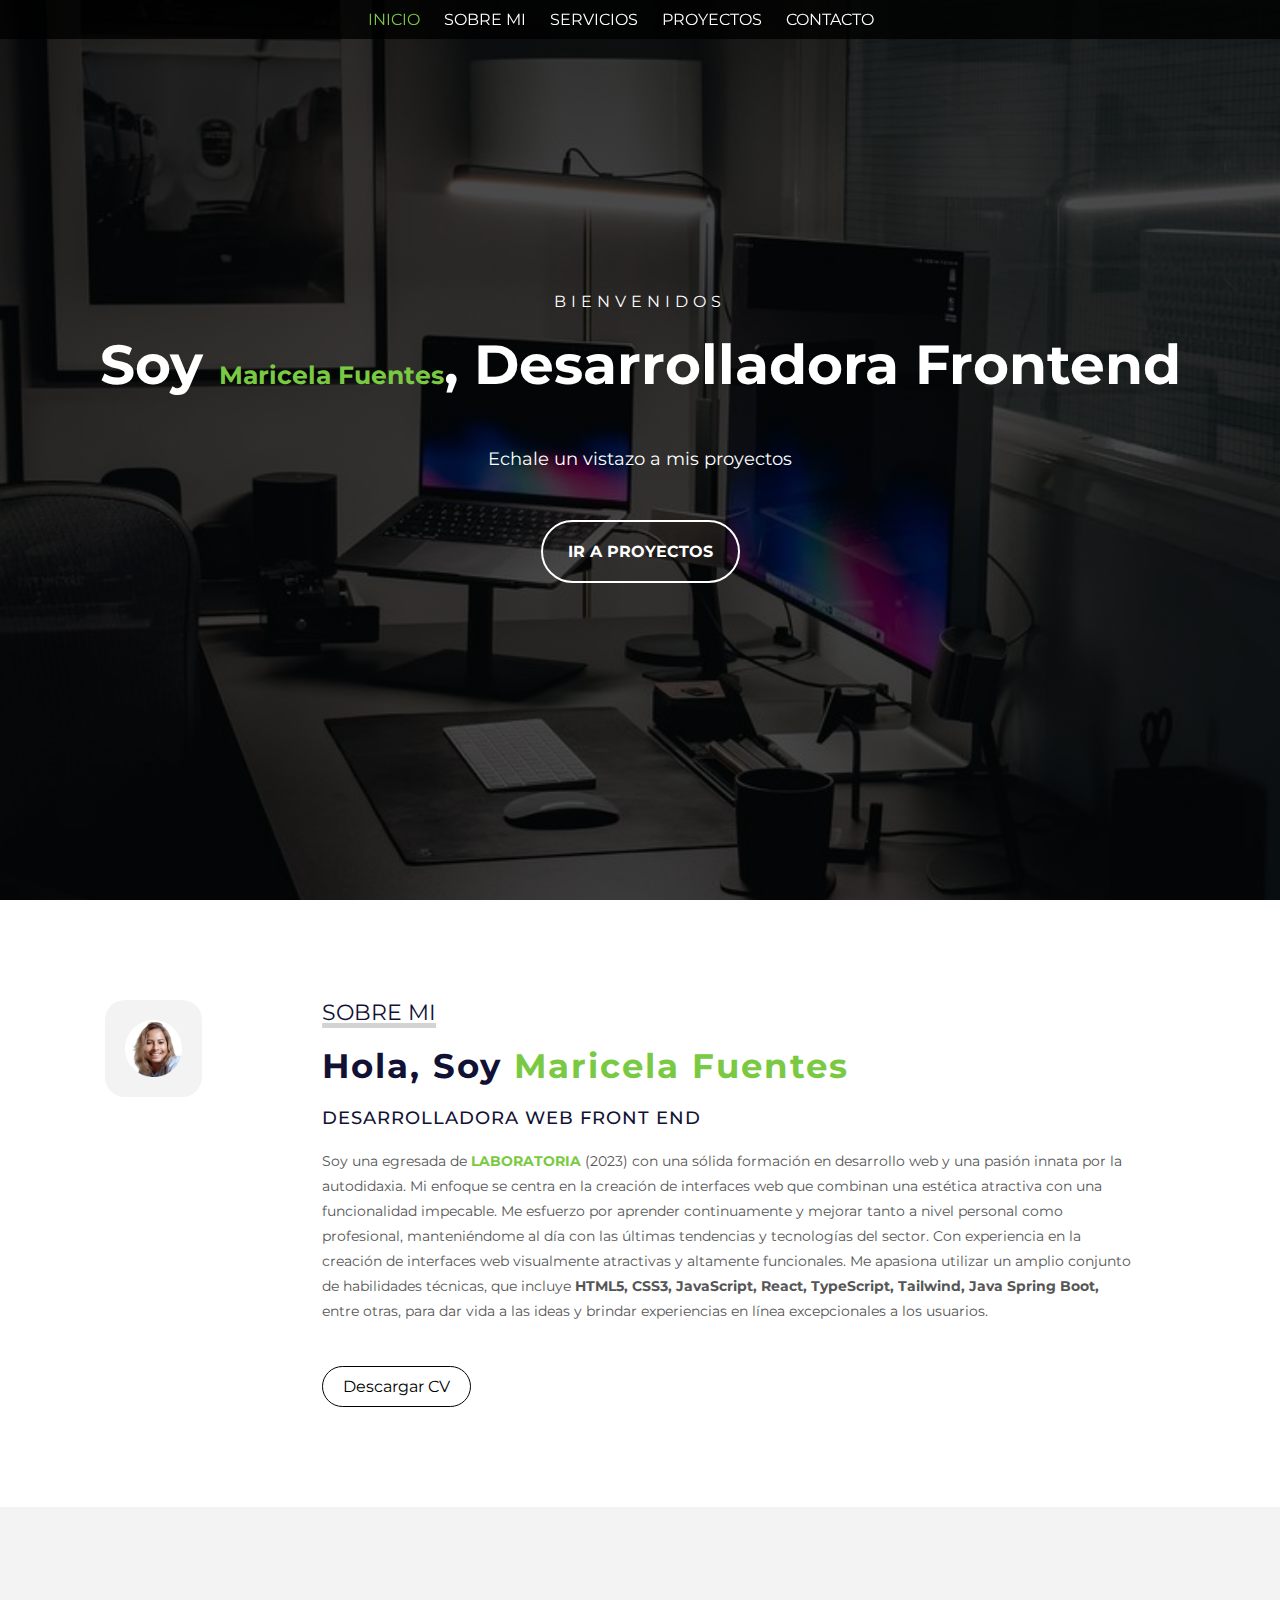
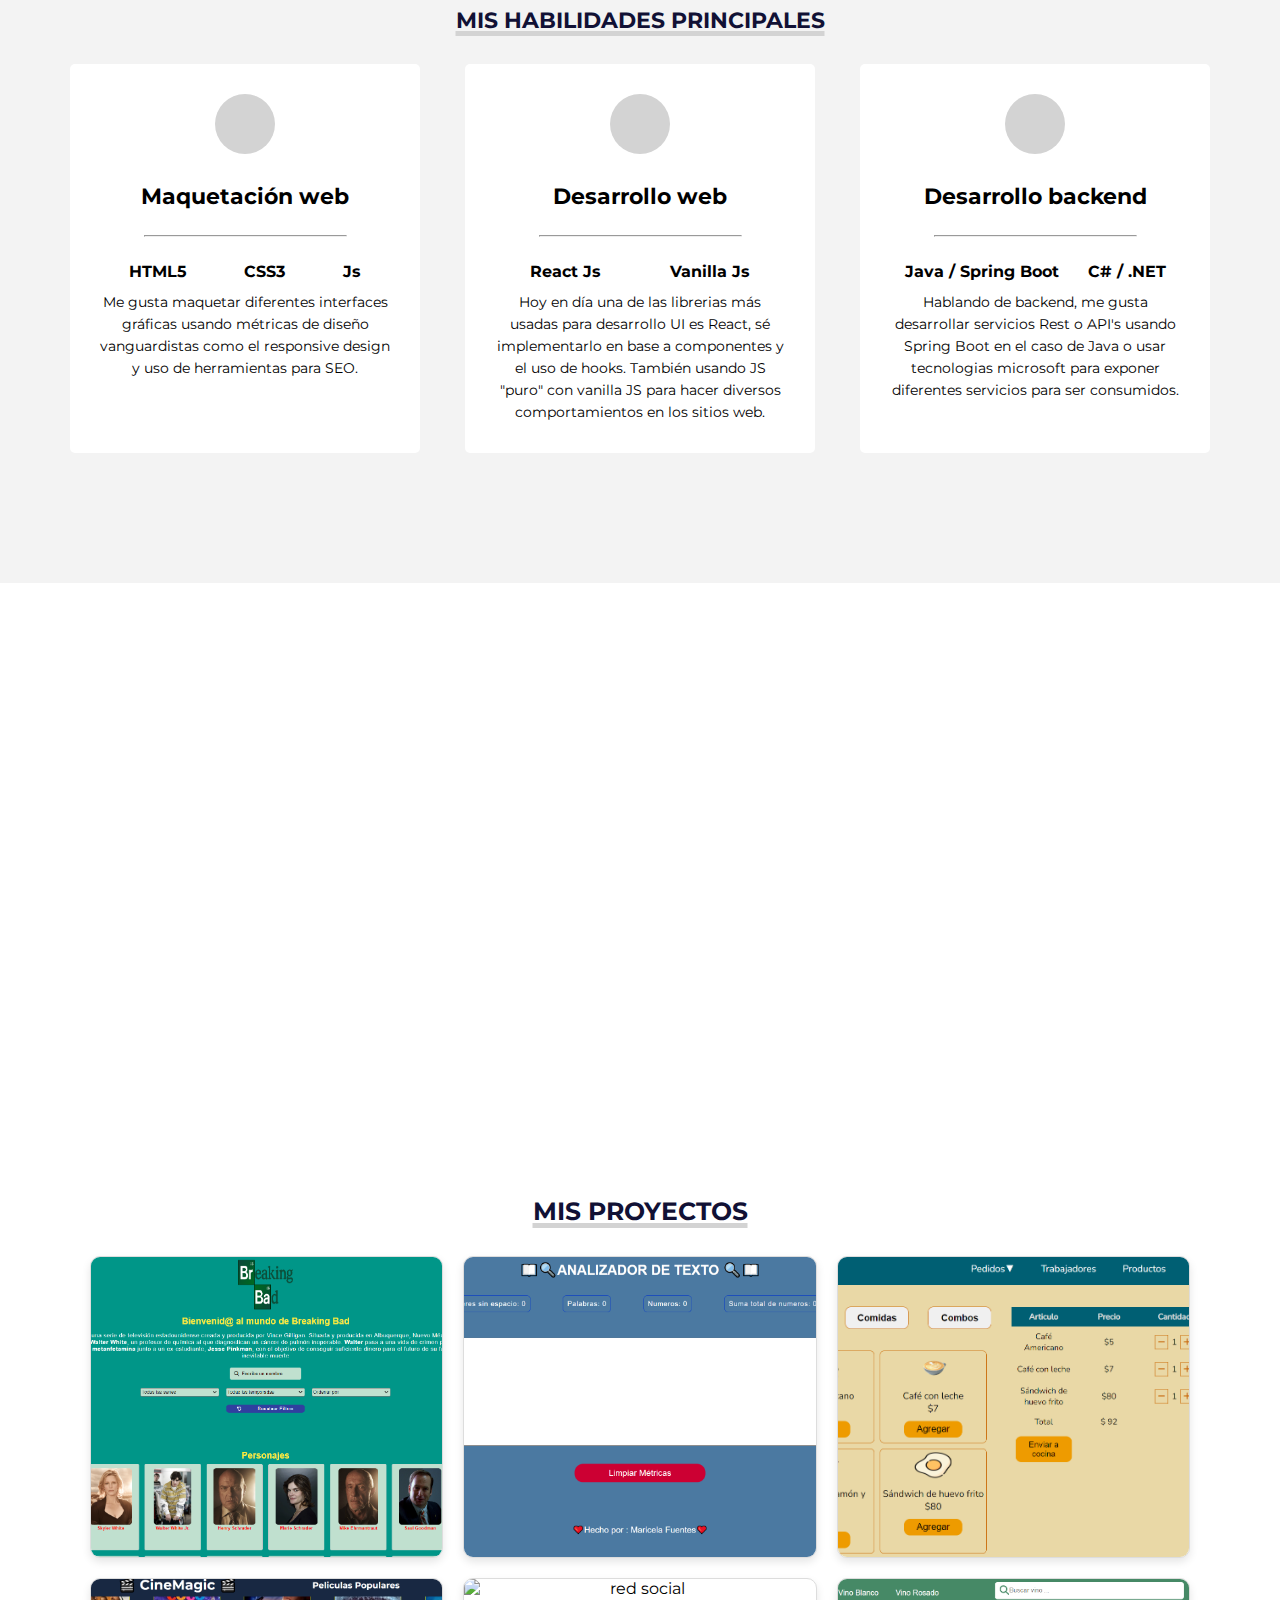
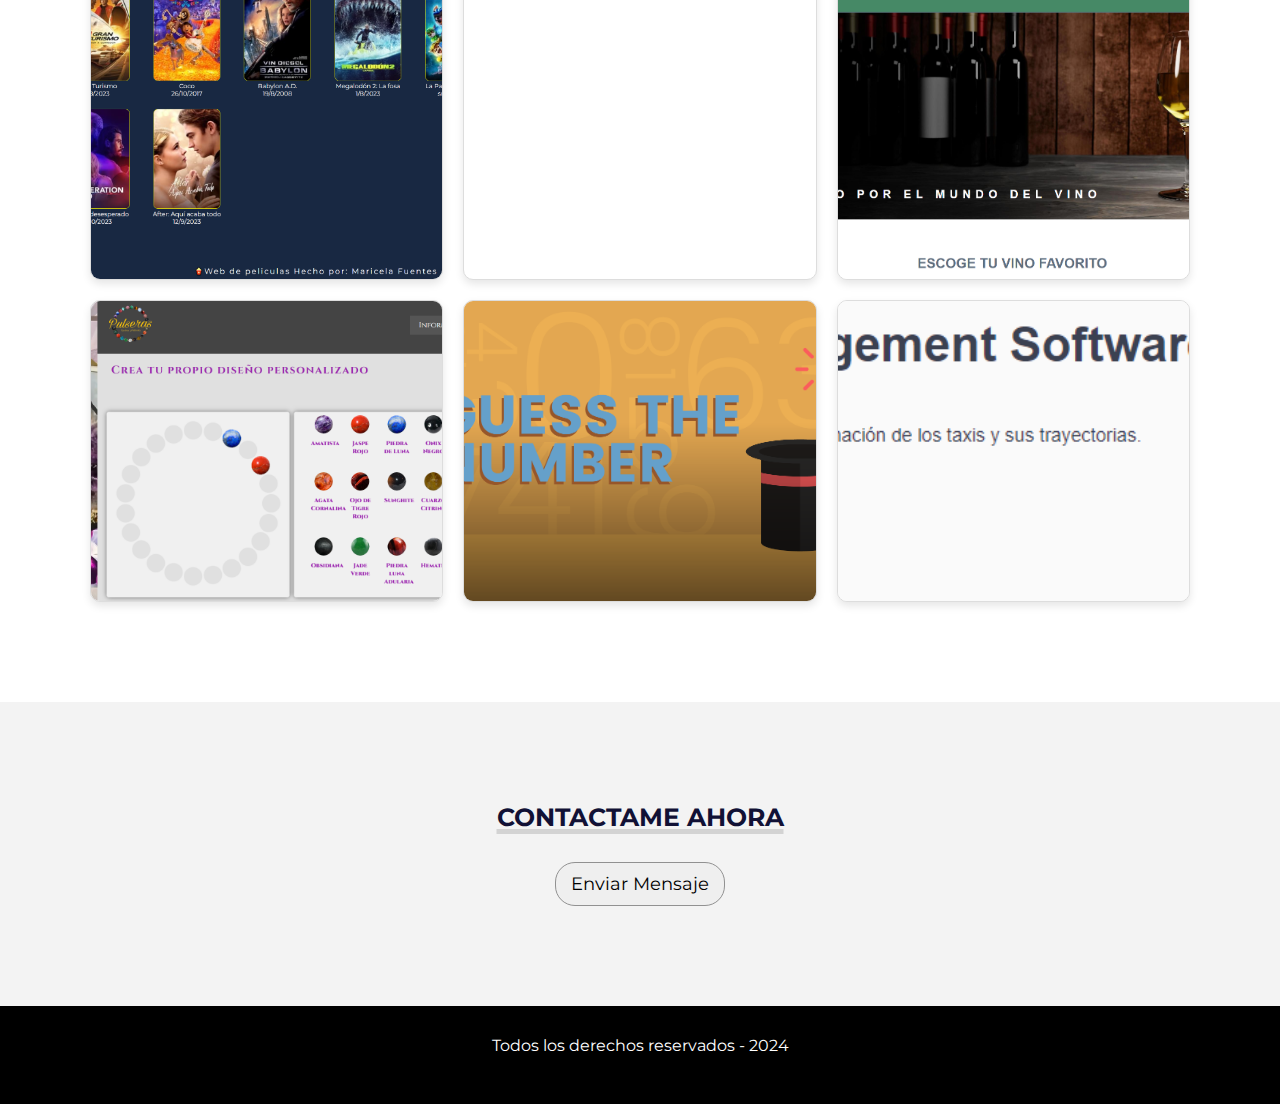
==== commit 4ecf360f: "se actualizo about" ====
--- a/index.html
+++ b/index.html
@@ -61,11 +61,16 @@
             <p class="titulo-seccion">Sobre Mi</p>
             <h2>Hola, Soy <span>Maricela Fuentes</span> </h2>
             <h3>Desarrolladora Web Front End</h3>
-            <p>Con experiencia en la creación de interfaces web visualmente atractivas y altamente funcionales. Me apasiona utilizar un amplio conjunto de habilidades técnicas, 
-                que incluye <b> HTML5, CSS3, JavaScript, React, TypeScript, Tailwind, Java Spring Boot,</b> entre otras, para dar vida a las ideas y brindar experiencias en línea excepcionales a los usuarios.
-
+            <p>Soy una egresada de <a href="https://www.laboratoria.la/" class="enlace-personalizado"> LABORATORIA </a>
+                    (2023) con una sólida formación en desarrollo web y una pasión innata por la autodidaxia.
+                    Mi enfoque se centra en la creación de interfaces web que combinan una estética atractiva 
+                    con una funcionalidad impecable. Me esfuerzo por aprender continuamente y mejorar tanto a nivel 
+                    personal  como profesional, manteniéndome al día con las últimas tendencias  y tecnologías del sector. 
+                    Con experiencia en la creación de interfaces web visualmente atractivas y altamente funcionales. Me apasiona utilizar un amplio conjunto de habilidades técnicas, 
+                    que incluye <b> HTML5, CSS3, JavaScript, React, TypeScript, Tailwind, Java Spring Boot,
+                    </b> entre otras, para dar vida a las ideas y brindar experiencias en línea excepcionales a los usuarios.
             </p>
-            <a href="https://drive.google.com/drive/folders/1YnGt4fF88fF8JdGDEPm4LAPD2h7Vh396?usp=sharing" target="_blank">Descargar CV</a>
+            <a href="https://drive.google.com/drive/folders/1YnGt4fF88fF8JdGDEPm4LAPD2h7Vh396?usp=sharing" class="enlace-cv" target="_blank">Descargar CV</a>
         </div>
     </section>
 
--- a/css/estilo.css
+++ b/css/estilo.css
@@ -194,6 +194,18 @@
   margin-bottom: 20px;
   letter-spacing: 1px;
 }
+.enlace-personalizado {
+  color: #7ac943;
+    text-decoration: none;
+    font-weight: bold;
+}
+
+.enlace-personalizado:hover {
+    color: #7ac943;  /* Cambia el color cuando el mouse pasa por encima */
+    text-decoration: underline; /* Añade subrayado al pasar el mouse */
+}
+
+
 
 #sobremi .sobremi p {
   font-size: 14px;
@@ -202,7 +214,8 @@
   margin-bottom: 12px;
 }
 
-#sobremi .sobremi a {
+
+ #sobremi .sobremi .enlace-cv {
   display: inline-block;
   text-decoration: none;
   color: #000;
@@ -211,9 +224,9 @@
   padding: 10px 20px;
   margin-top: 30px;
   transition: 0.5s;
-}
-
-#sobremi .sobremi a:hover {
+} 
+
+#sobremi .sobremi .enlace-cv:hover {
   background-color: #7ac943;
   color: #fff;
 }
@@ -611,11 +624,6 @@
 
 /* Modo responsive*/
 
-/* @media (max-width: 768px) {
-  .grid {
-    grid-template-columns: 1fr;
-  } */
-/* } */
 @media screen and (max-width: 800px) {
   .redes {
     display: none;
@@ -655,6 +663,7 @@
     display: block;
     text-align: center;
   }
+  
   #sobremi .contenedor-foto {
     max-width: 200px;
     margin: auto;
@@ -669,6 +678,7 @@
     font-size: 25px;
     text-align: center;
   }
+
   /* seccion MIS SERVICIOS */
   #servicios {
     padding: 50px 15px;
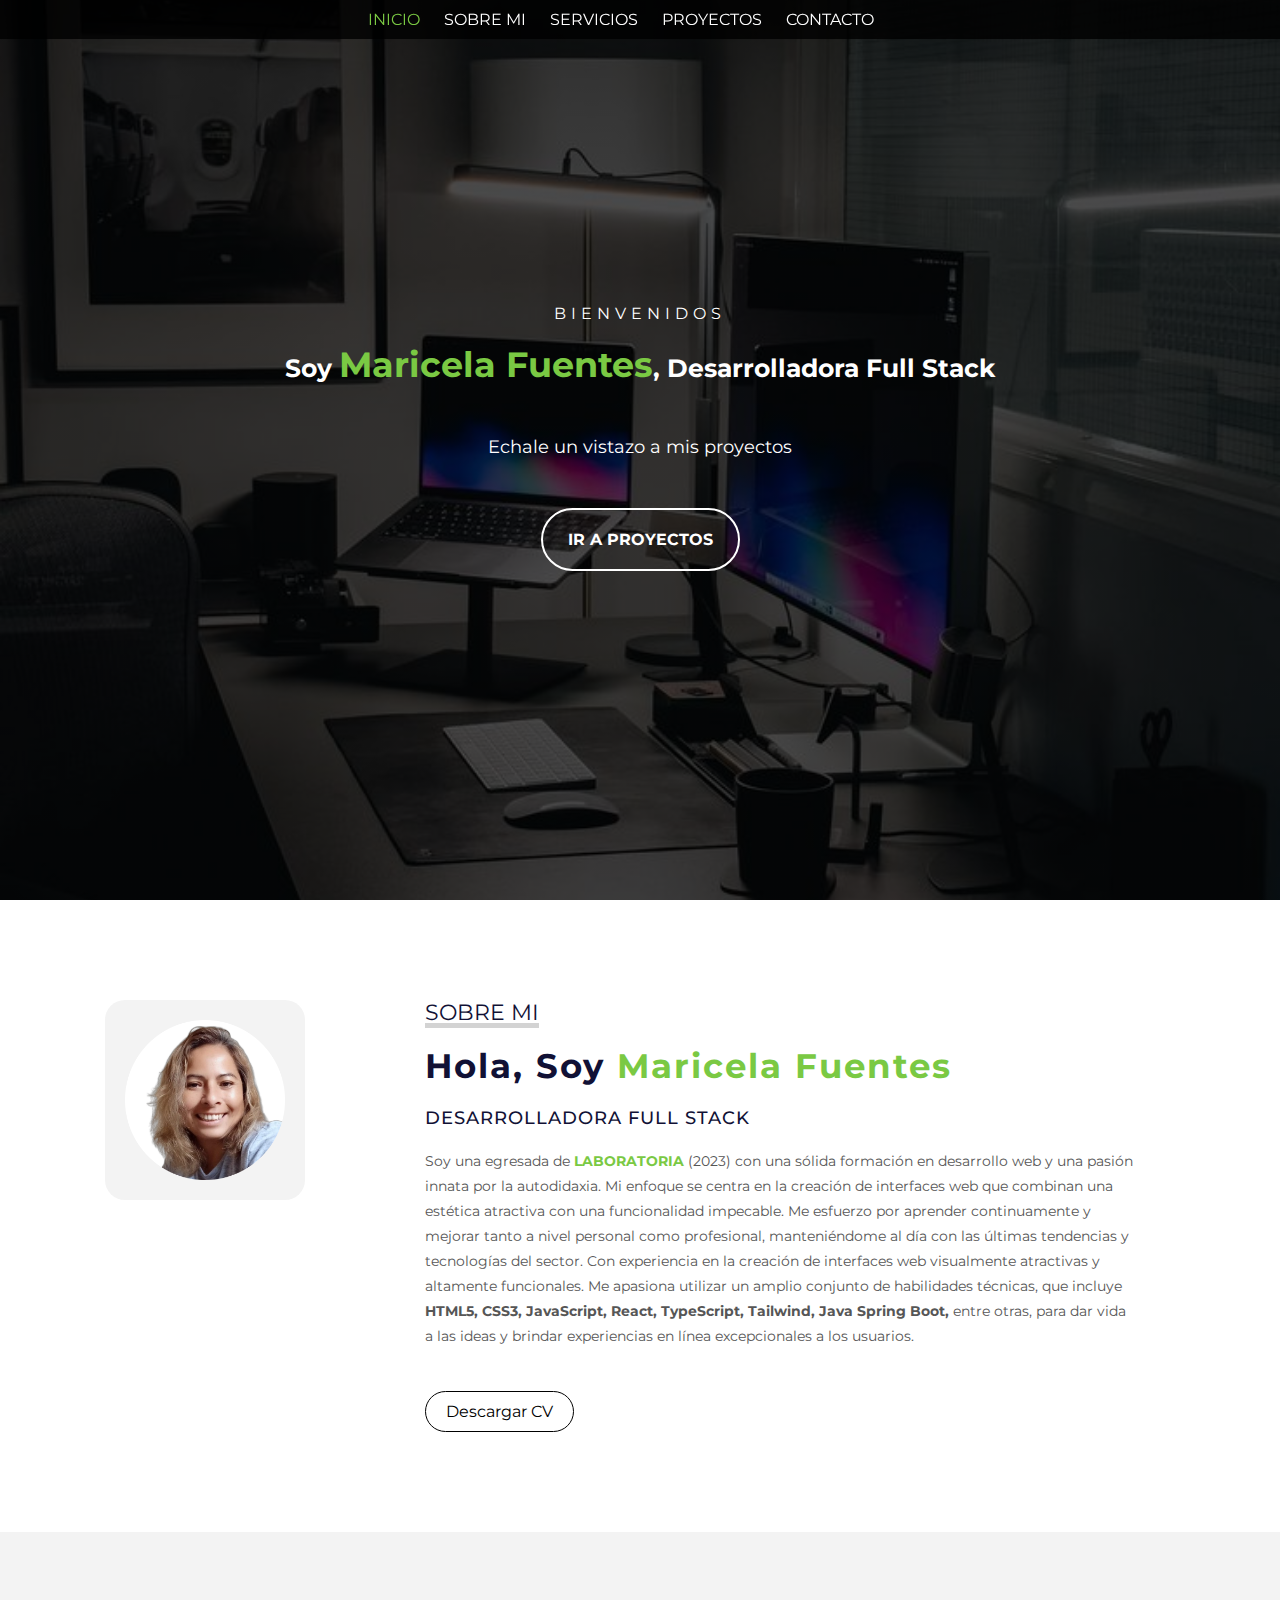
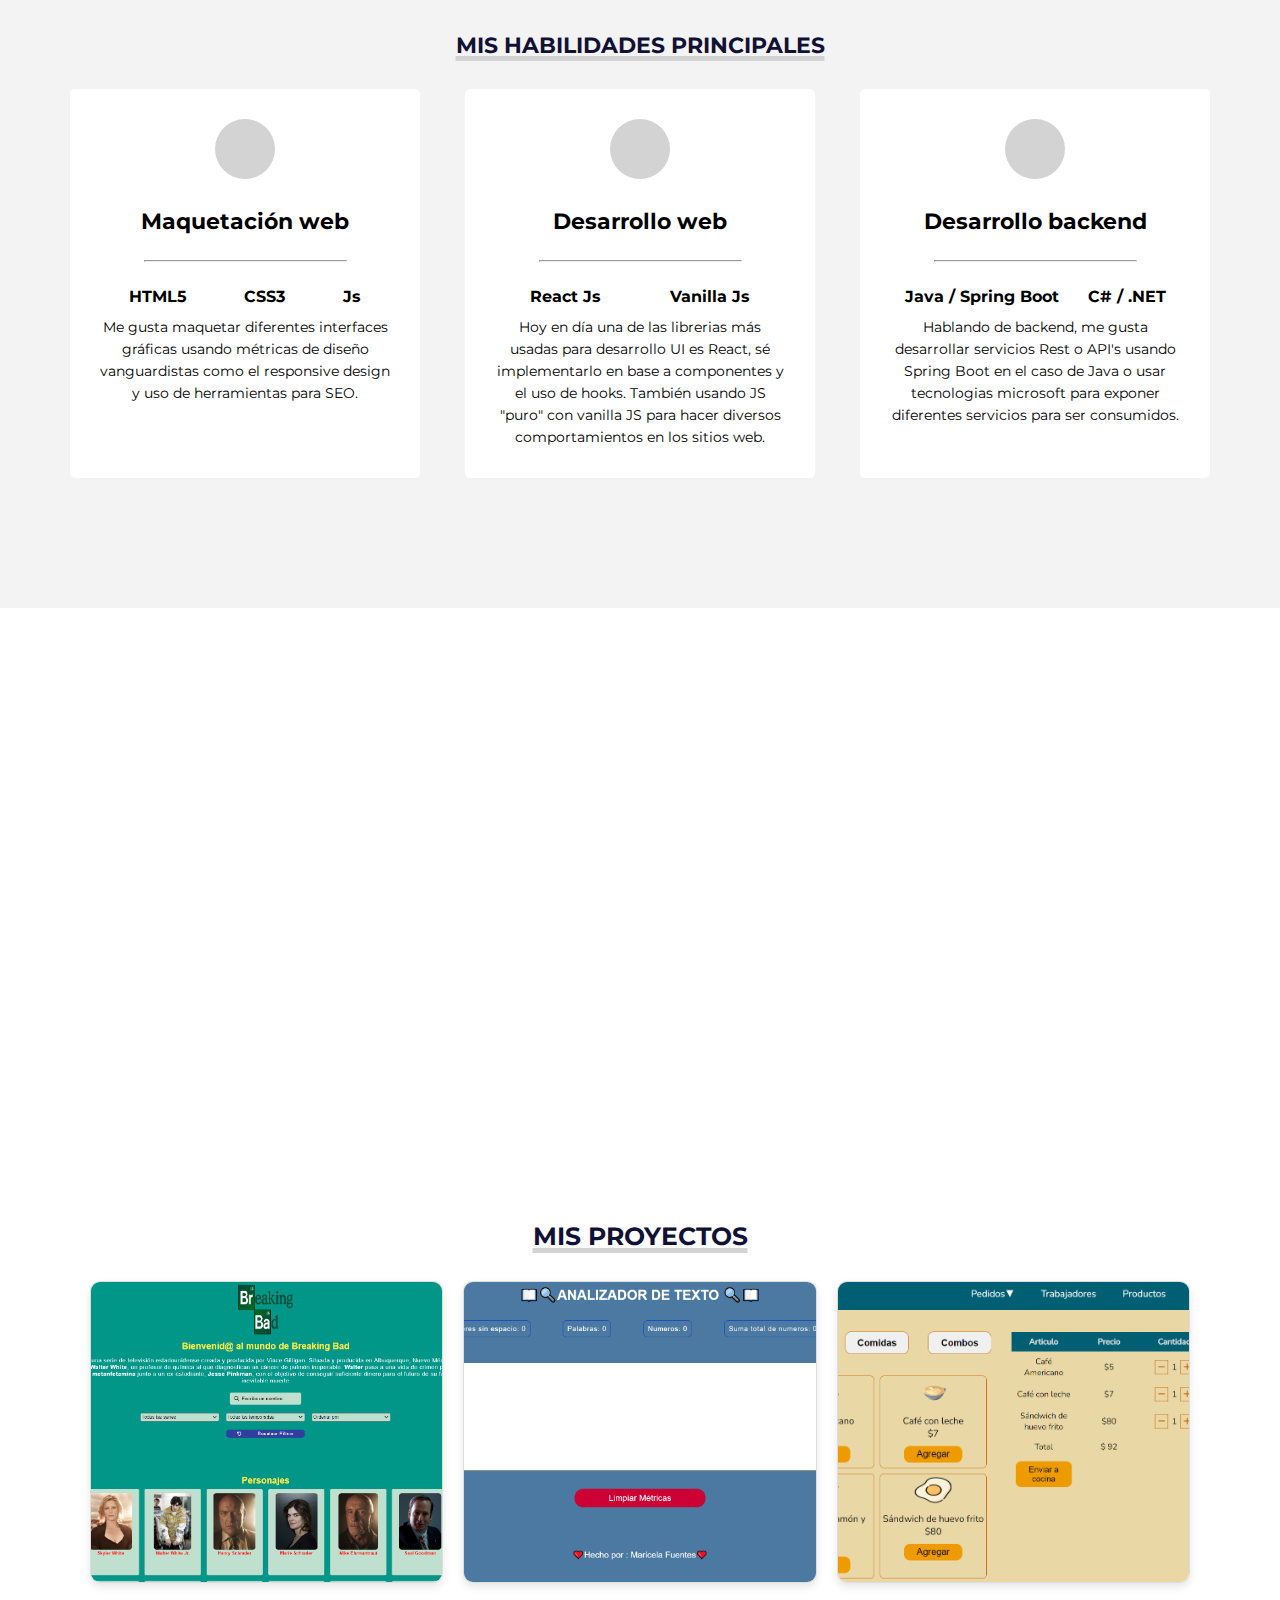
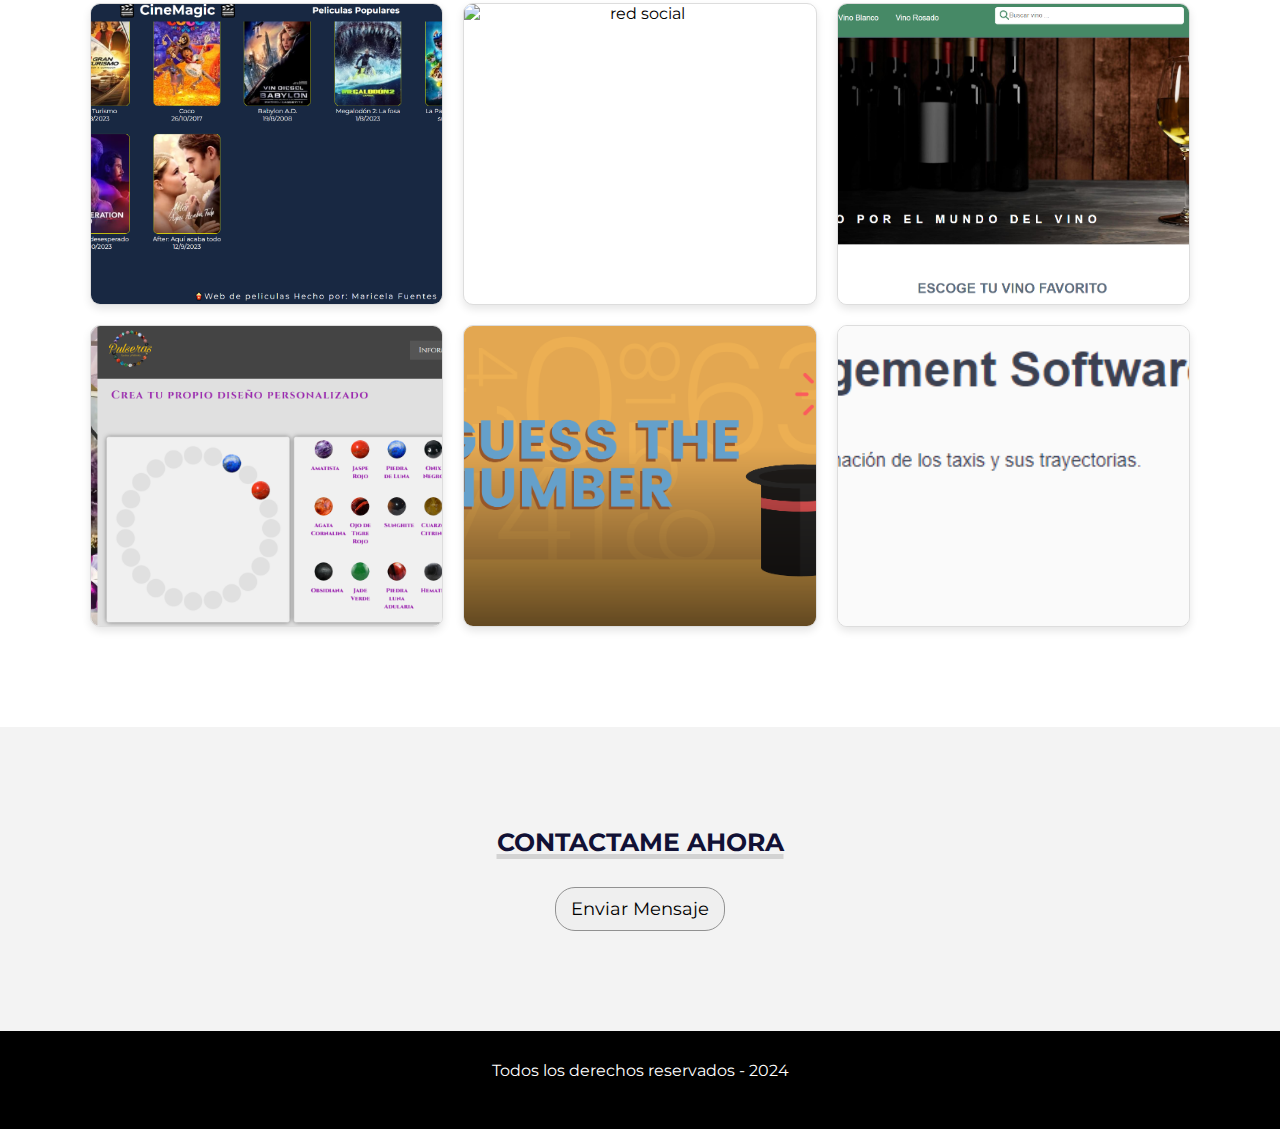
==== commit f079ff45: "se modifico estilos" ====
--- a/index.html
+++ b/index.html
@@ -45,7 +45,7 @@
             </header>
             <div class="presentacion">
                 <p class="bienvenida">Bienvenidos</p>
-                <h2>Soy <span>Maricela Fuentes</span>, Desarrolladora Frontend </h2>
+                <h2>Soy <span>Maricela Fuentes</span>, Desarrolladora Full Stack </h2>
                 <p class="descripcion">Echale un vistazo a mis proyectos</p>
                 <a href="#project">Ir a Proyectos</a>
             </div>
@@ -59,8 +59,8 @@
         </div>
         <div class="sobremi">
             <p class="titulo-seccion">Sobre Mi</p>
-            <h2>Hola, Soy <span>Maricela Fuentes</span> </h2>
-            <h3>Desarrolladora Web Front End</h3>
+            <h2 class="about">Hola, Soy <span>Maricela Fuentes</span> </h2>
+            <h3>Desarrolladora Full Stack </h3>
             <p>Soy una egresada de <a href="https://www.laboratoria.la/" class="enlace-personalizado"> LABORATORIA </a>
                     (2023) con una sólida formación en desarrollo web y una pasión innata por la autodidaxia.
                     Mi enfoque se centra en la creación de interfaces web que combinan una estética atractiva 
--- a/css/estilo.css
+++ b/css/estilo.css
@@ -101,13 +101,13 @@
 }
 
 #inicio .contenido .presentacion h2 {
-  font-size: 55px;
+  font-size: 25px;
   margin-bottom: 25px;
   text-align: center;
 }
 
 #inicio .contenido .presentacion h2 span {
-  font-size: 25px;
+  font-size: 35px;
   color: #7ac943;
 }
 
@@ -159,6 +159,7 @@
 #sobremi .contenedor-foto img {
   padding: 20px;
   width: 100%;
+  min-width: 200px;
   border-radius: 20px;
   background-color: #f3f3f3;
 }
@@ -580,7 +581,7 @@
   margin: auto;
   width: 90%;
   max-width: 600px;
-  max-height: 90%;
+  max-height: 100%;
   background-color: #fff;
   border-radius: 6px;
   padding: 3em 2.5em;
@@ -593,7 +594,7 @@
 }
 
 .modal__title {
-  font-size: 1.5rem;
+  font-size: 1.1rem;
 }
 
 .modal__paragraph {
@@ -603,6 +604,7 @@
 .modal__img {
   width: 90%;
   max-width: 300px;
+  object-fit: cover;
 }
 
 .modal__close {
@@ -723,6 +725,6 @@
   }
 
   .modal__title {
-    font-size: 1.5rem;
-  }
-}
+    font-size: 1rem;
+  }
+}
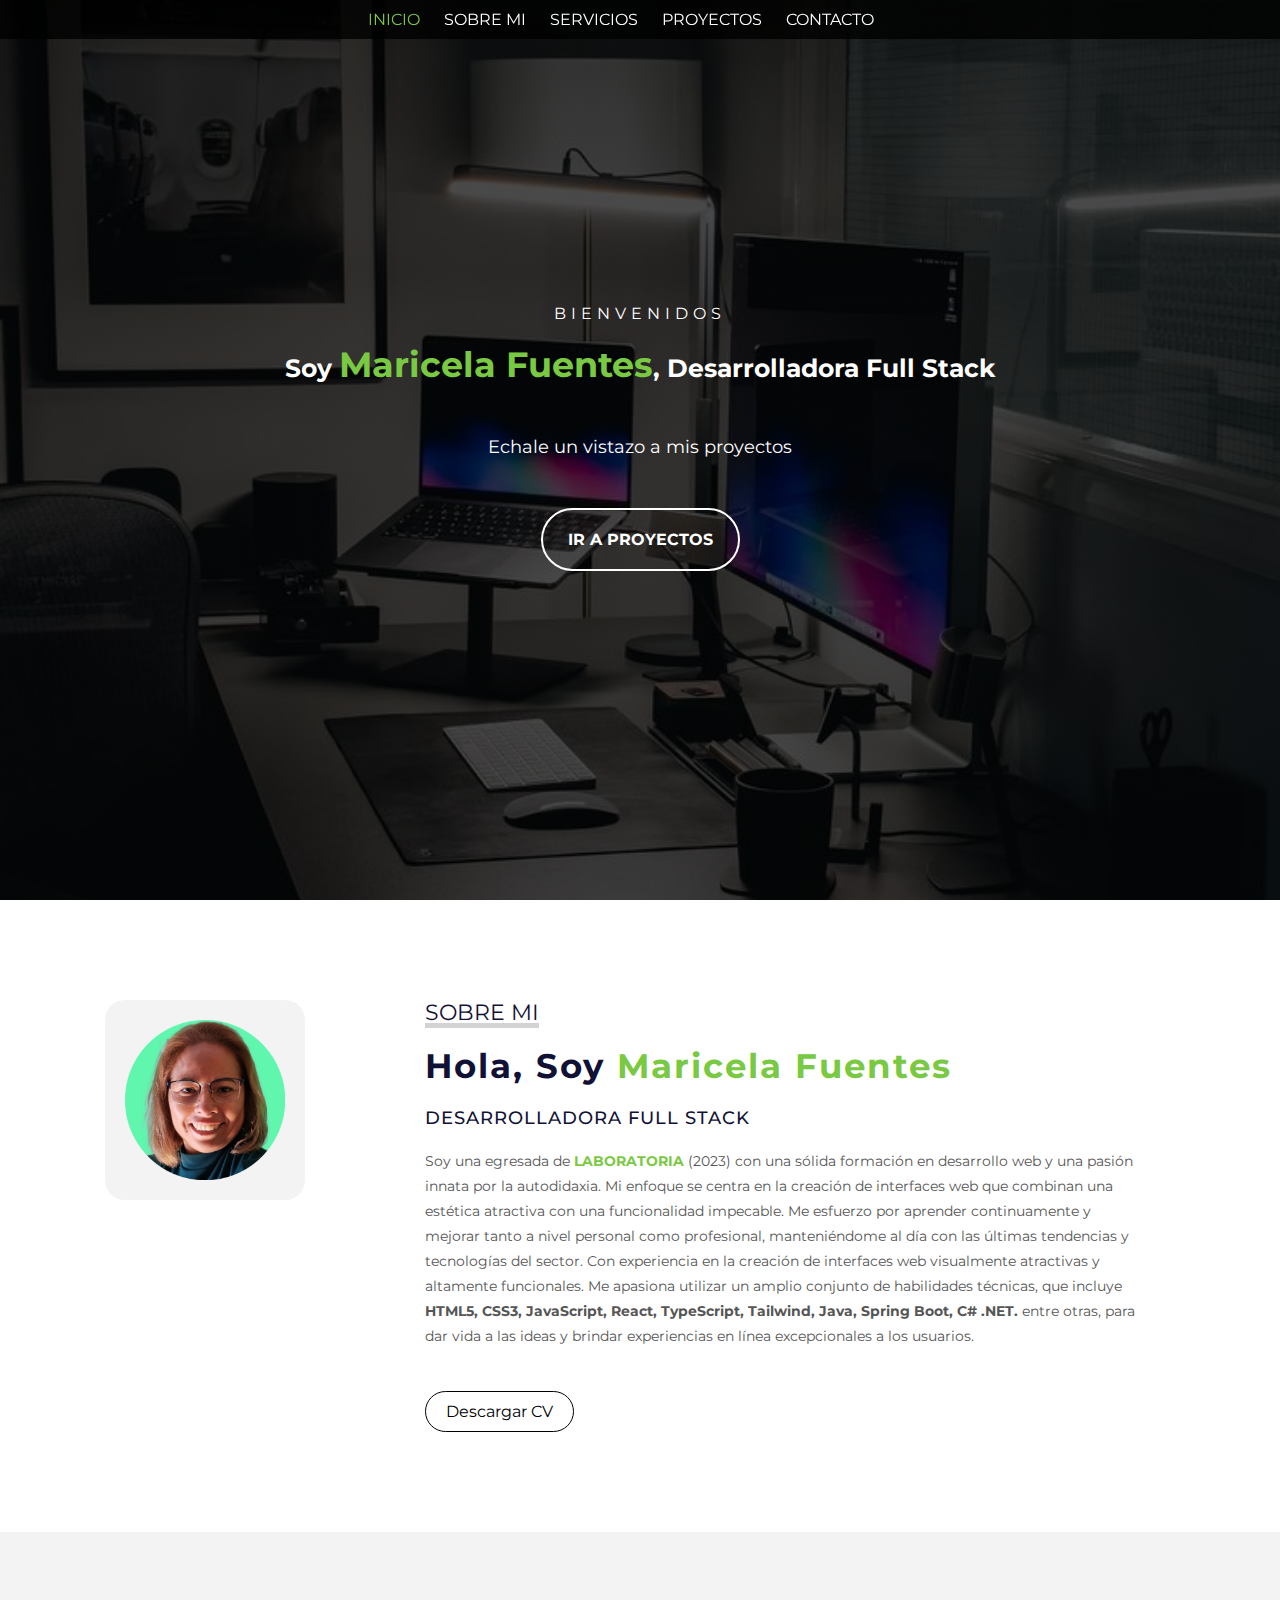
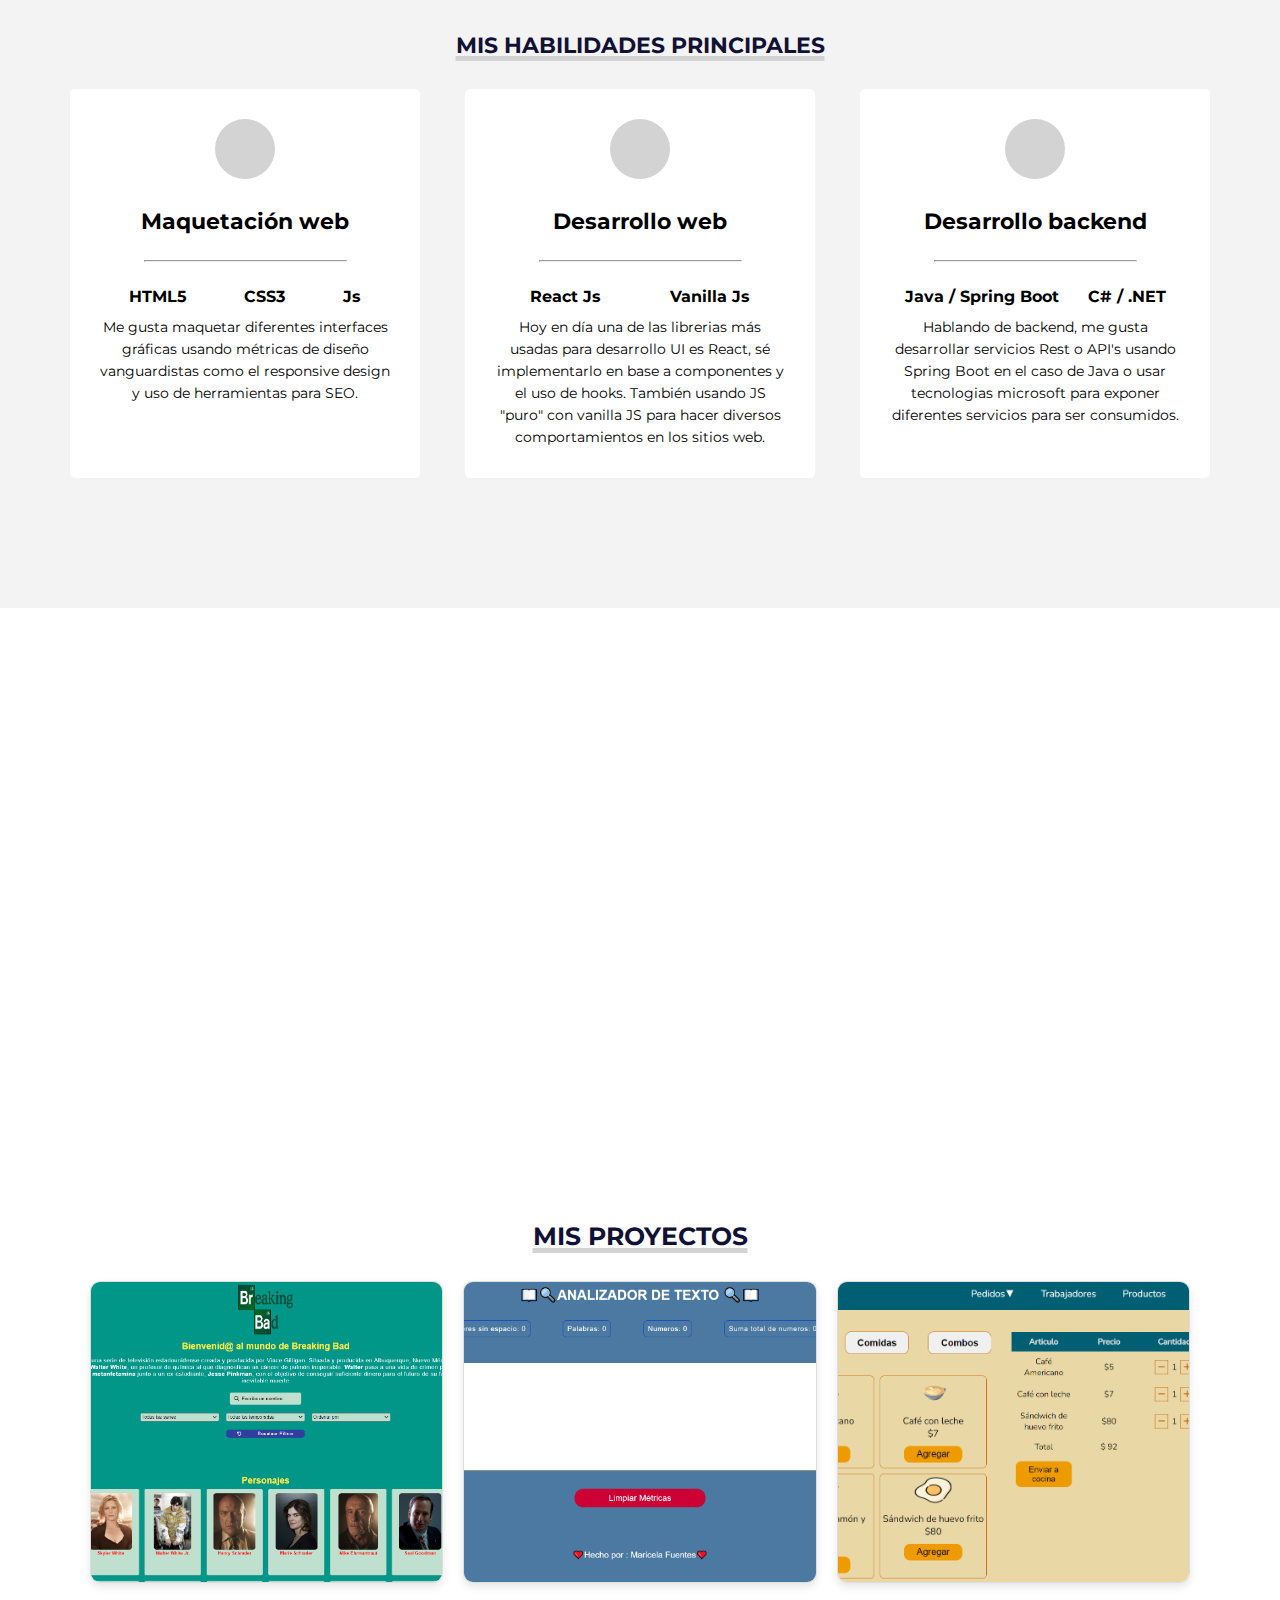
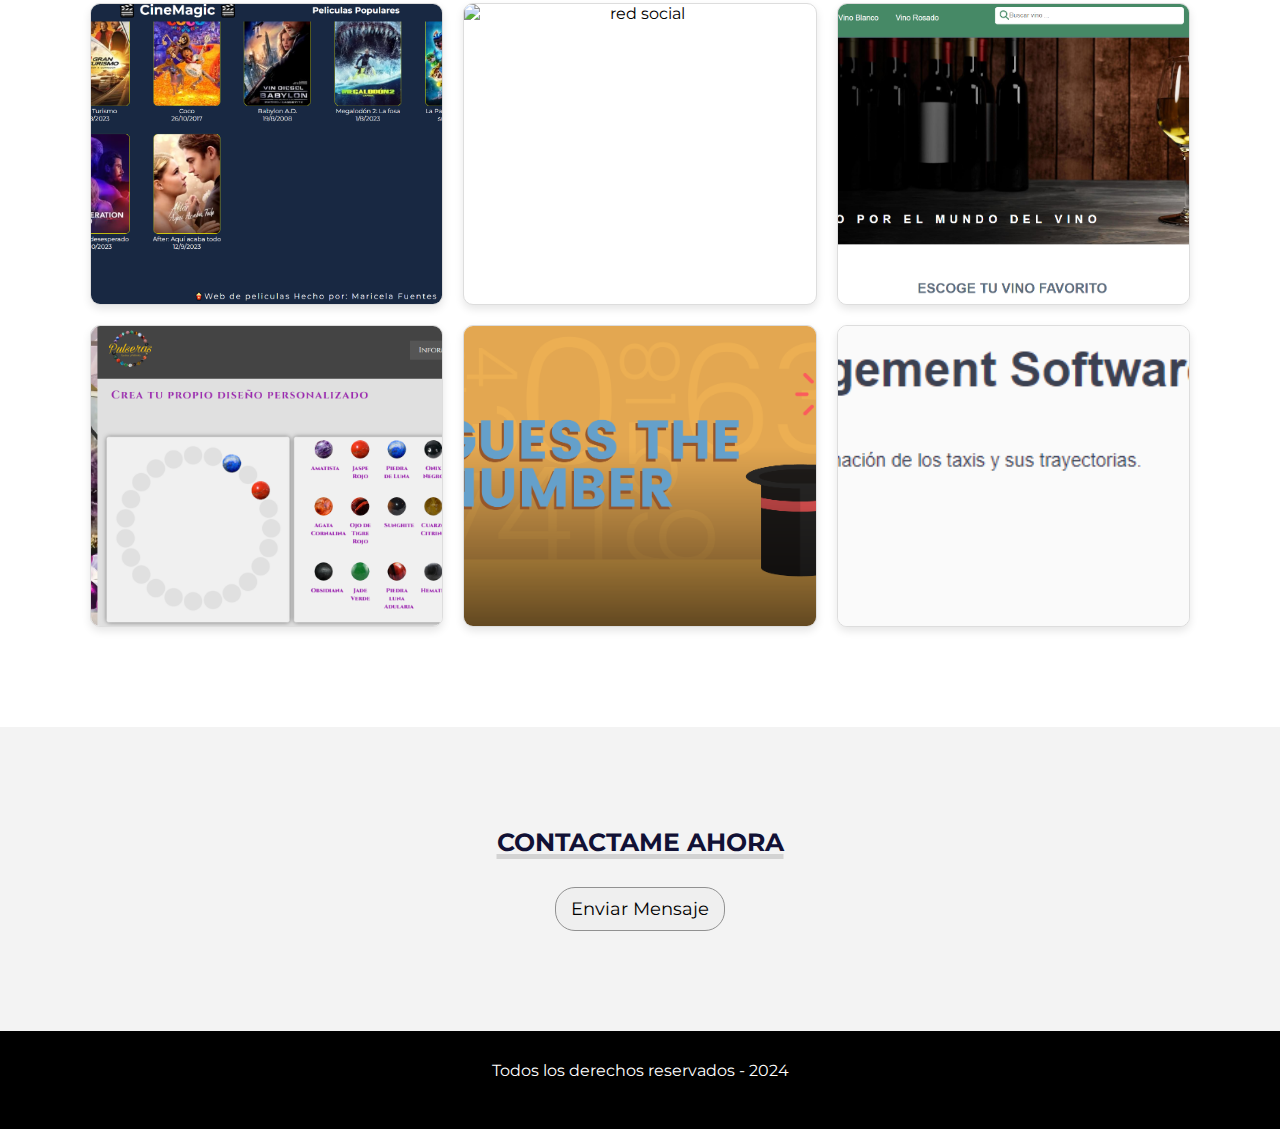
==== commit 757ebf3b: "se modifico foto" ====
--- a/index.html
+++ b/index.html
@@ -55,7 +55,7 @@
     <!-- SECCION S O B R E M I -->
     <section id="sobremi">
         <div class="contenedor-foto">
-            <img src="./assets/img/profile-pic (4).png" alt="Foto de Perfil">
+            <img src="./assets/img/profile-pic (8).png" alt="Foto de Perfil">
         </div>
         <div class="sobremi">
             <p class="titulo-seccion">Sobre Mi</p>
@@ -67,7 +67,7 @@
                     con una funcionalidad impecable. Me esfuerzo por aprender continuamente y mejorar tanto a nivel 
                     personal  como profesional, manteniéndome al día con las últimas tendencias  y tecnologías del sector. 
                     Con experiencia en la creación de interfaces web visualmente atractivas y altamente funcionales. Me apasiona utilizar un amplio conjunto de habilidades técnicas, 
-                    que incluye <b> HTML5, CSS3, JavaScript, React, TypeScript, Tailwind, Java Spring Boot,
+                    que incluye <b> HTML5, CSS3, JavaScript, React, TypeScript, Tailwind, Java, Spring Boot, C# .NET.
                     </b> entre otras, para dar vida a las ideas y brindar experiencias en línea excepcionales a los usuarios.
             </p>
             <a href="https://drive.google.com/drive/folders/1YnGt4fF88fF8JdGDEPm4LAPD2h7Vh396?usp=sharing" class="enlace-cv" target="_blank">Descargar CV</a>
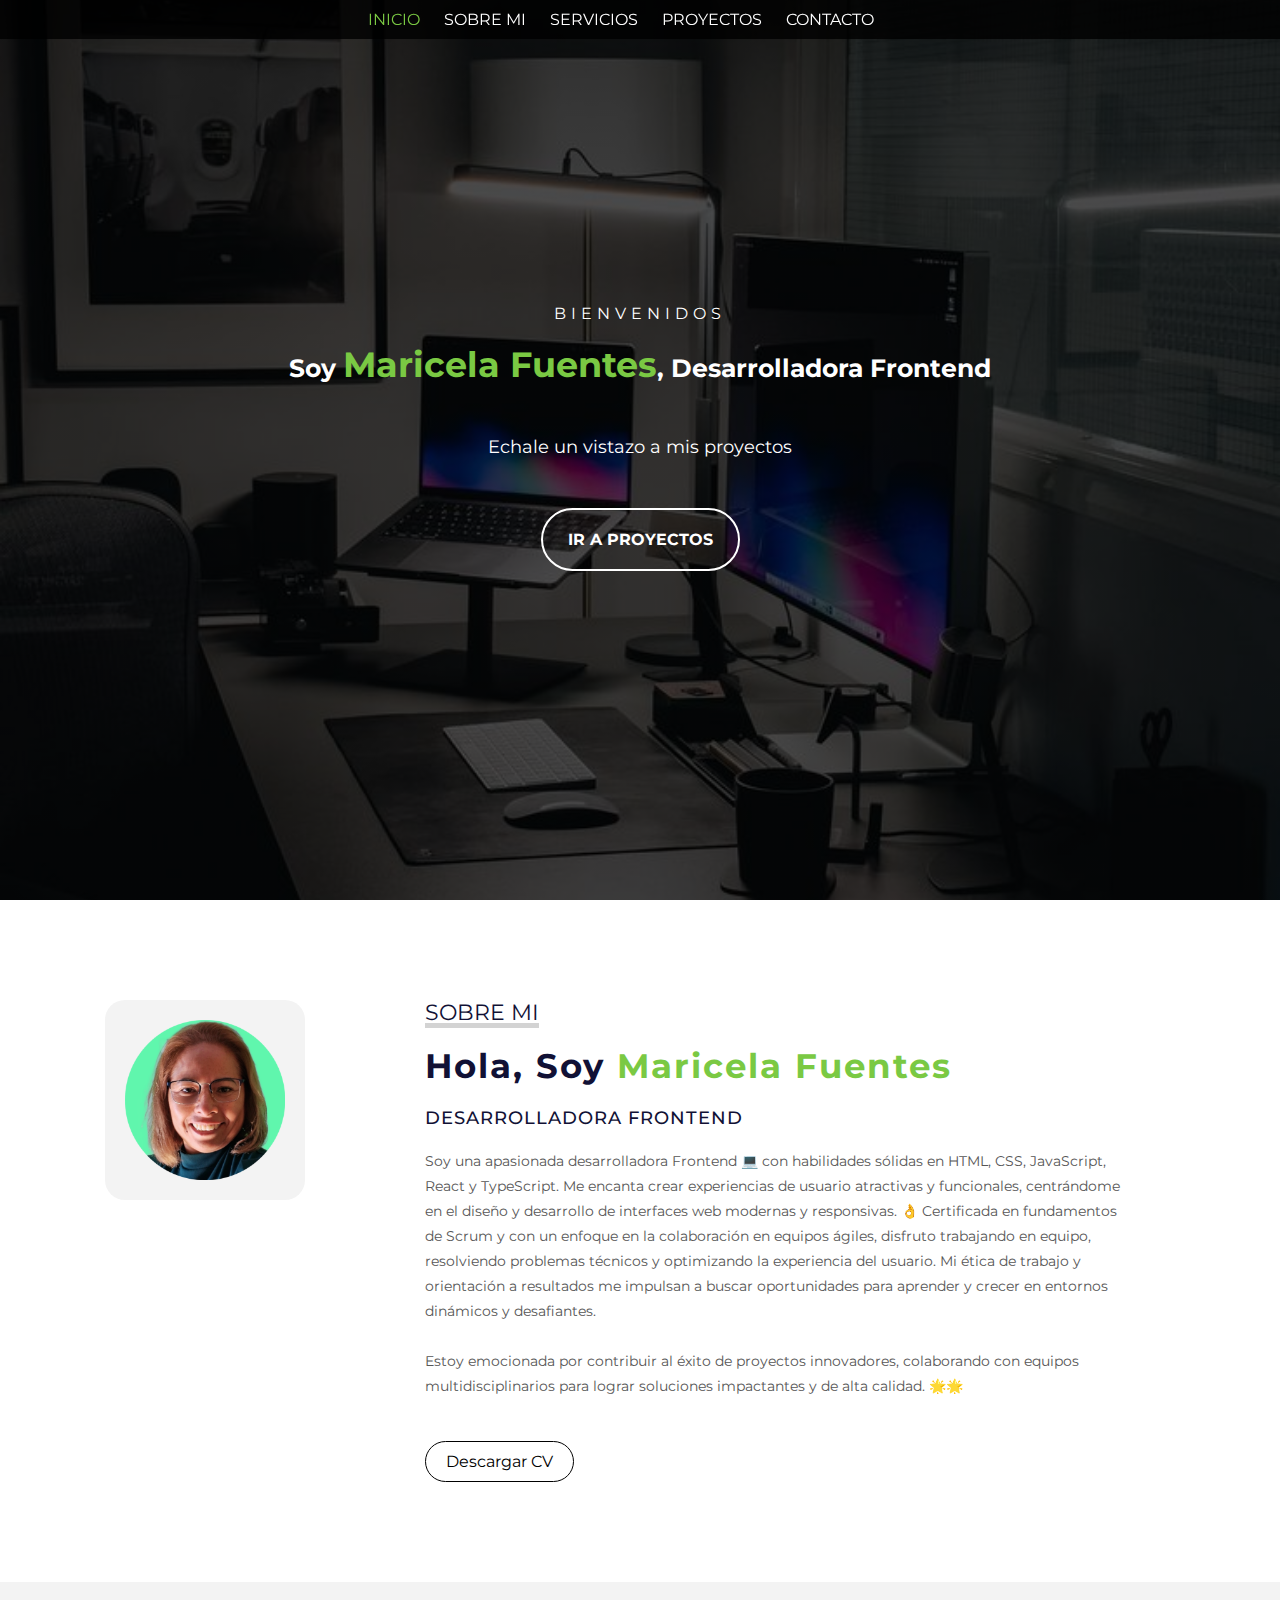
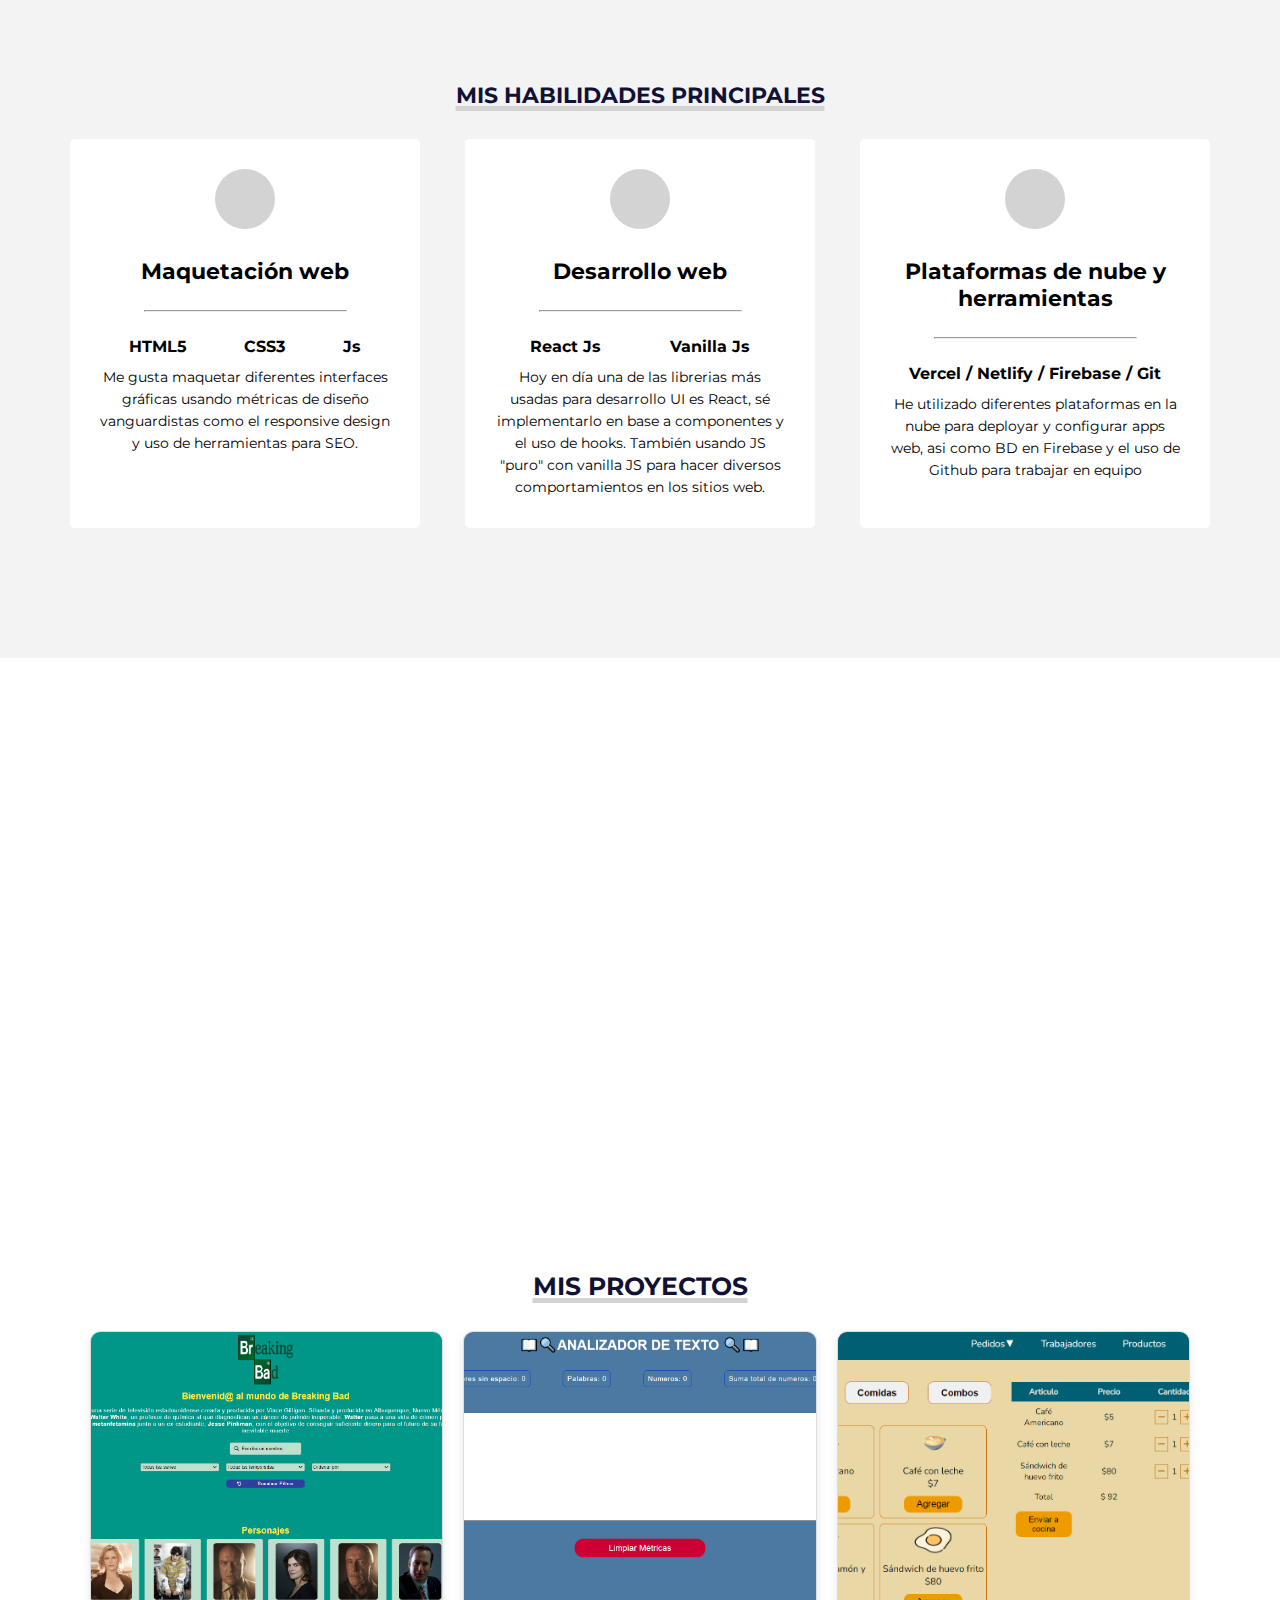
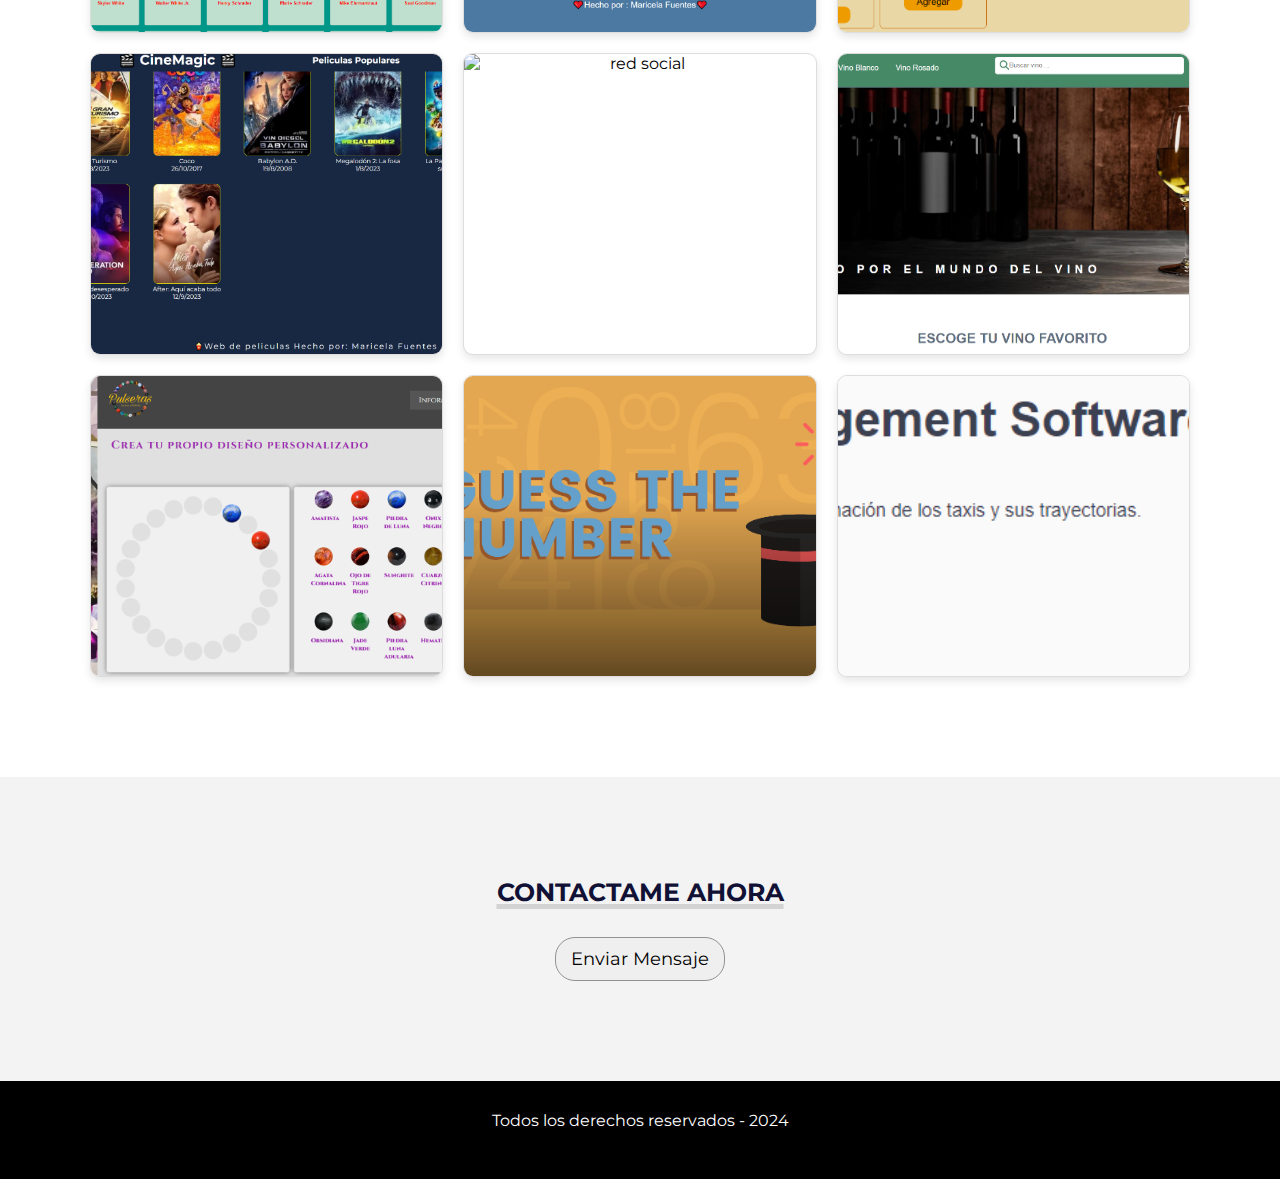
==== commit 5f1b51f1: "feat(main): add new data" ====
--- a/index.html
+++ b/index.html
@@ -8,7 +8,7 @@
     <link rel="stylesheet" href="https://cdnjs.cloudflare.com/ajax/libs/font-awesome/6.1.1/css/all.min.css" integrity="sha512-KfkfwYDsLkIlwQp6LFnl8zNdLGxu9YAA1QvwINks4PhcElQSvqcyVLLD9aMhXd13uQjoXtEKNosOWaZqXgel0g==" crossorigin="anonymous" referrerpolicy="no-referrer"
     />
     <link rel="stylesheet" href="./css/estilo.css">
-    <title>Mi portafolio personal
+    <title>Maricela Fuentes - Desarrolladora Frontend
         
     </title>
 </head>
@@ -45,7 +45,7 @@
             </header>
             <div class="presentacion">
                 <p class="bienvenida">Bienvenidos</p>
-                <h2>Soy <span>Maricela Fuentes</span>, Desarrolladora Full Stack </h2>
+                <h2>Soy <span>Maricela Fuentes</span>, Desarrolladora Frontend </h2>
                 <p class="descripcion">Echale un vistazo a mis proyectos</p>
                 <a href="#project">Ir a Proyectos</a>
             </div>
@@ -60,15 +60,11 @@
         <div class="sobremi">
             <p class="titulo-seccion">Sobre Mi</p>
             <h2 class="about">Hola, Soy <span>Maricela Fuentes</span> </h2>
-            <h3>Desarrolladora Full Stack </h3>
-            <p>Soy una egresada de <a href="https://www.laboratoria.la/" class="enlace-personalizado"> LABORATORIA </a>
-                    (2023) con una sólida formación en desarrollo web y una pasión innata por la autodidaxia.
-                    Mi enfoque se centra en la creación de interfaces web que combinan una estética atractiva 
-                    con una funcionalidad impecable. Me esfuerzo por aprender continuamente y mejorar tanto a nivel 
-                    personal  como profesional, manteniéndome al día con las últimas tendencias  y tecnologías del sector. 
-                    Con experiencia en la creación de interfaces web visualmente atractivas y altamente funcionales. Me apasiona utilizar un amplio conjunto de habilidades técnicas, 
-                    que incluye <b> HTML5, CSS3, JavaScript, React, TypeScript, Tailwind, Java, Spring Boot, C# .NET.
-                    </b> entre otras, para dar vida a las ideas y brindar experiencias en línea excepcionales a los usuarios.
+            <h3>Desarrolladora Frontend </h3>
+            <p>
+                Soy una apasionada desarrolladora Frontend 💻 con habilidades sólidas en HTML, CSS, JavaScript, React y TypeScript. Me encanta crear experiencias de usuario atractivas y funcionales, centrándome en el diseño y desarrollo de interfaces web modernas y responsivas. 👌
+                Certificada en fundamentos de Scrum y con un enfoque en la colaboración en equipos ágiles, disfruto trabajando en equipo, resolviendo problemas técnicos y optimizando la experiencia del usuario. Mi ética de trabajo y orientación a resultados me impulsan a buscar oportunidades para aprender y crecer en entornos dinámicos y desafiantes.<br><br>
+                Estoy emocionada por contribuir al éxito de proyectos innovadores, colaborando con equipos multidisciplinarios para lograr soluciones impactantes y de alta calidad. 🌟🌟
             </p>
             <a href="https://drive.google.com/drive/folders/1YnGt4fF88fF8JdGDEPm4LAPD2h7Vh396?usp=sharing" class="enlace-cv" target="_blank">Descargar CV</a>
         </div>
@@ -103,13 +99,12 @@
 
         <div class="servicio">
                 <span class="icono"> <i class="fa-solid fa-code"></i></span>
-                <h4>Desarrollo backend</h4>
+                <h4>Plataformas de nube y herramientas</h4>
                 <hr>
                 <ul class="servicios-tag">
-                    <li>Java / Spring Boot</li>
-                    <li>C# / .NET</li>
-                </ul>
-                <p>Hablando de backend, me gusta desarrollar servicios Rest o API's usando Spring Boot en el caso de Java o usar tecnologias microsoft para exponer diferentes servicios para ser consumidos.</p>
+                    <li>Vercel / Netlify / Firebase / Git </li>
+                </ul>
+                <p>He utilizado diferentes plataformas en la nube para deployar y configurar apps web, asi como BD en Firebase y el uso de Github para trabajar en equipo</p>
         </div>
     </section>
 
@@ -137,7 +132,7 @@
     </div>
     <div class="skill">
         <div class="info">
-            <p><span class="lista"></span>Java / Spring Boot</p>
+            <p><span class="lista"></span>Vercel / Netlify</p>
             <span class="porcentaje">85%</span>
         </div>
         <div class="barra">
@@ -146,7 +141,7 @@
     </div>
     <div class="skill">
         <div class="info">
-            <p><span class="lista"></span>C# / .NET</p>
+            <p><span class="lista"></span>Tailwind / Material UI</p>
             <span class="porcentaje">85%</span>
         </div>
         <div class="barra">
